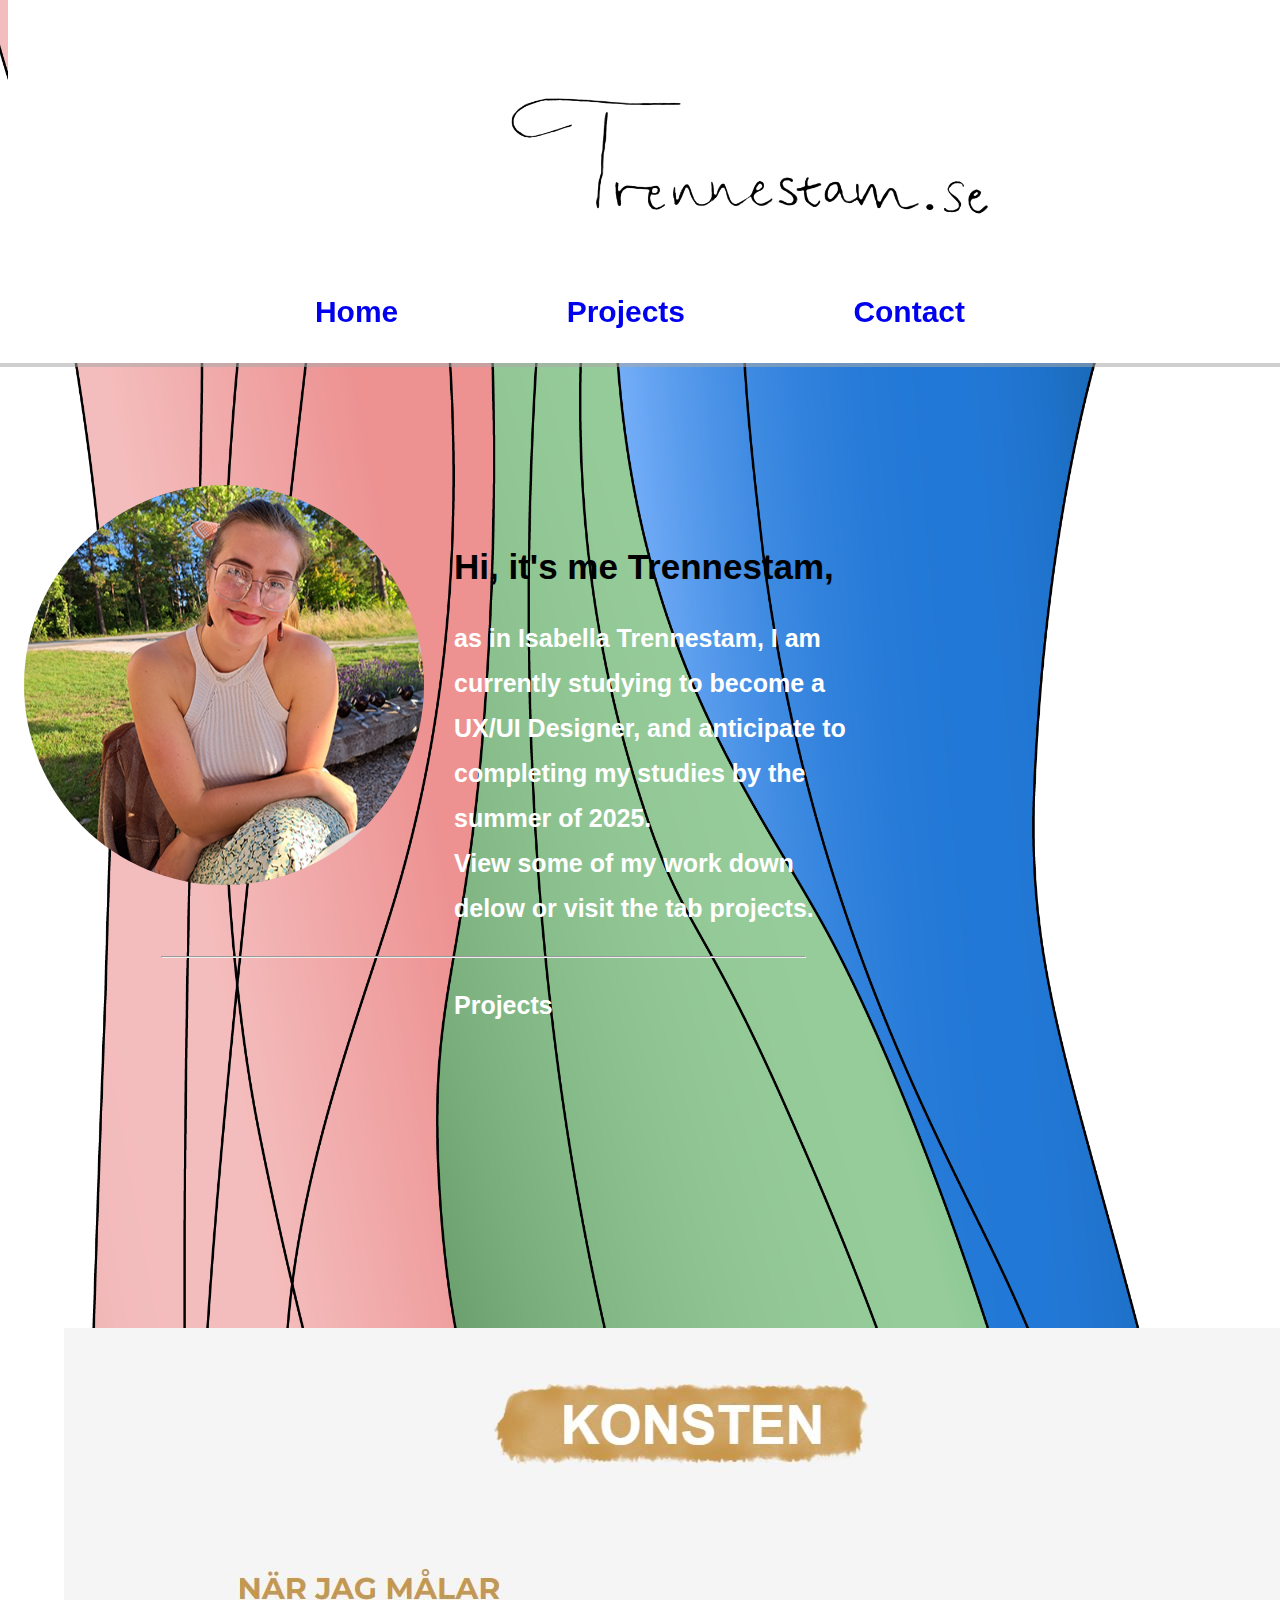
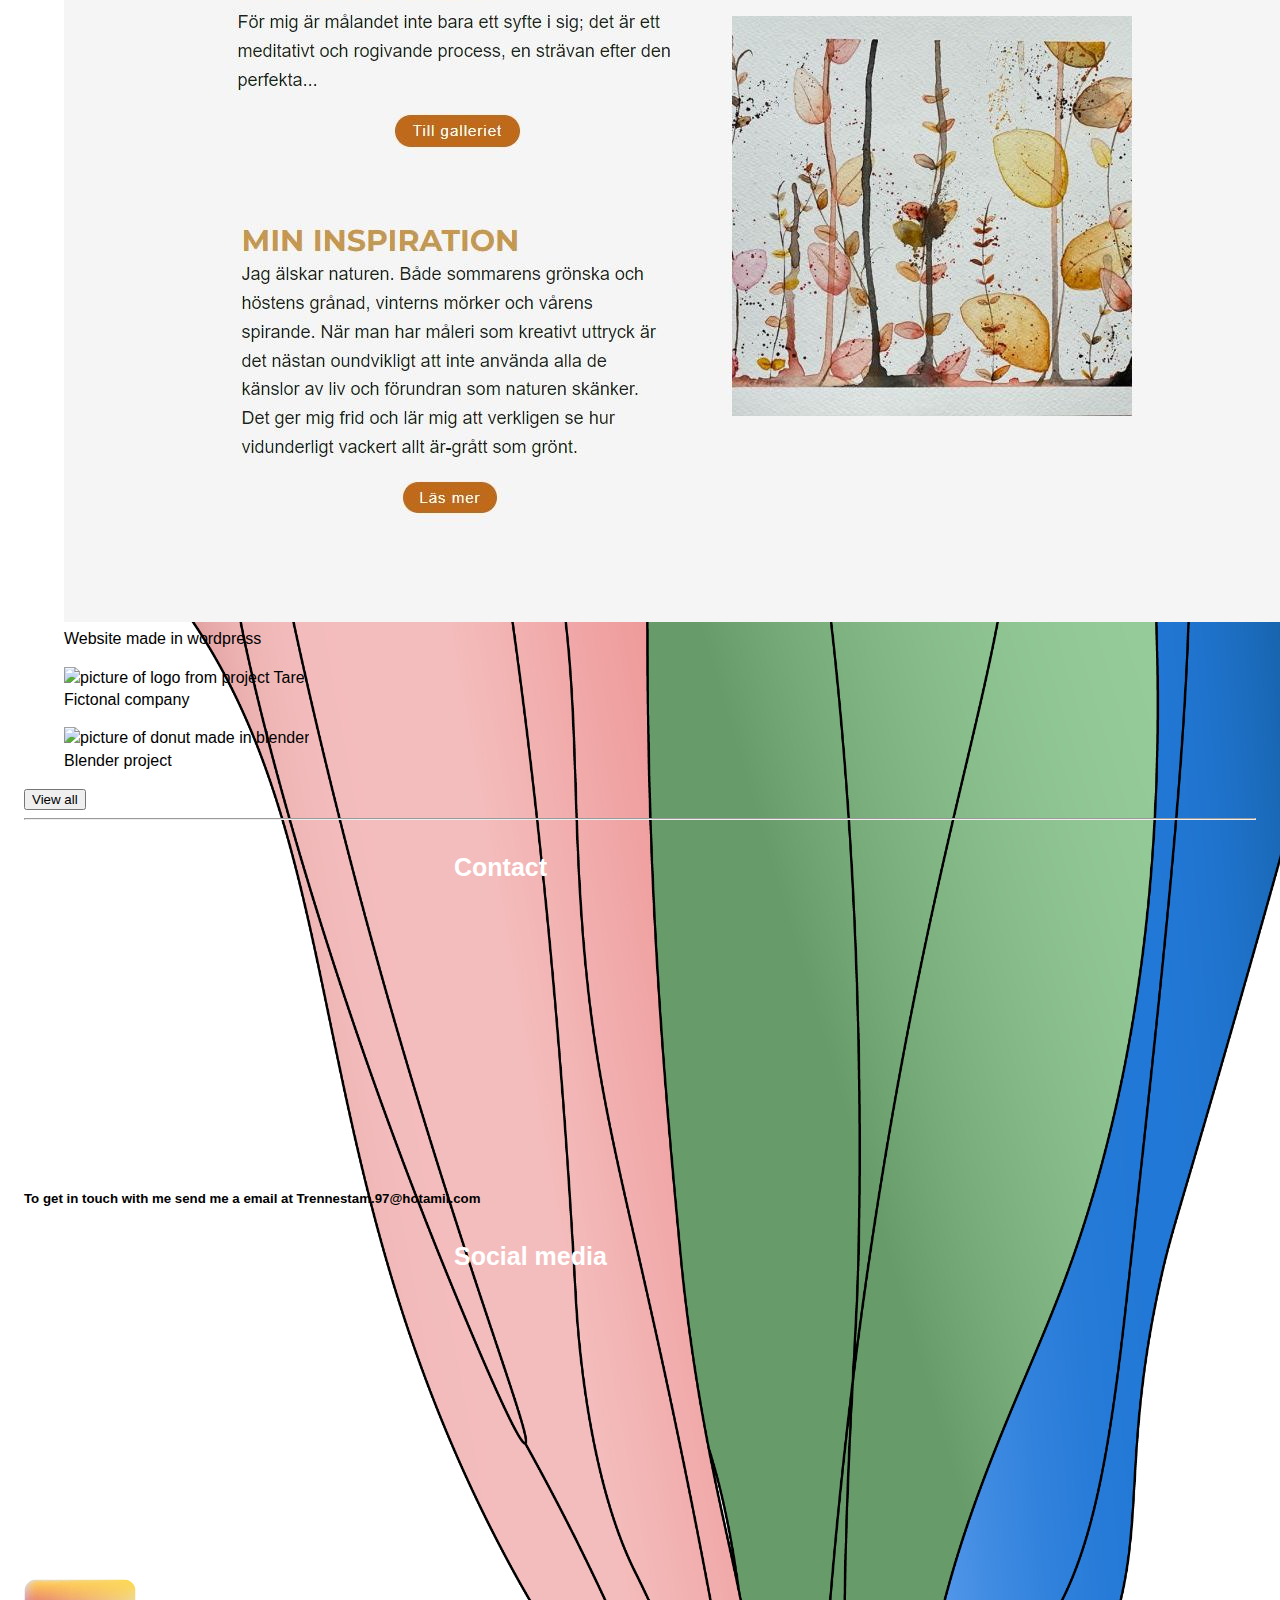
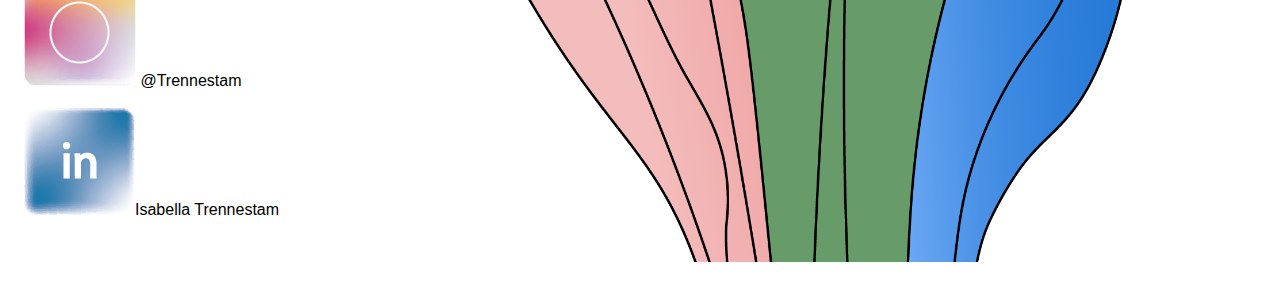
==== index.html @ 79dbf3e9 "menu looking flawess" ====
<!DOCTYPE html>
<html lang="en">

<head>
    <meta charset="UTF-8">
    <meta name="viewport" content="width=device-width, initial-scale=1.0">
    <title>Trennestam.se</title>
    <link rel="icon" type="image/x-icon" href="pictures/favicon.ico" />
    <link rel="stylesheet" type="text/css" href="main.css" />
</head>

<body>
    <header>
        <img class="headerimg" src="pictures/trennestam.png" alt="trennestam picture">
        <nav>
            <a class="link" href="index.html">Home</a>
            <a class="link" href="projects.html">Projects</a>
            <a class="link" href="contact.html">Contact</a>

        </nav>

    </header>
    <div class="container">
        <img class="profile" src="pictures/jag.png" alt="Picture of Isabella Trennestam">
        <h1>Hi, it's me Trennestam,</h1>
        <h3>as in Isabella Trennestam, I am currently studying to become a UX/UI Designer, and anticipate to completing
            my studies by the summer of 2025. <br>
            View some of my work down delow or visit the tab projects.</h3>
        <hr class="h3">

        <h3 class="tab">Projects</h3>
        <figure> <img src="pictures/wordpress.JPG" alt="picture of website made in wordpress">
            <figcaption>Website made in wordpress</figcaption>
        </figure>
        <figure>
            <img src="pictures/" alt="picture of logo from project Tare">
            <figcaption>Fictonal company</figcaption>
        </figure>
        <figure>

            <img src="pictures/" alt="picture of donut made in blender">
            <figcaption>Blender project</figcaption>
        </figure>
        <form style="display: inline" action="projects.html">
            <button class="button">View all</button>
        </form>
        <hr>
        <footer>
            <h3 class="tab">Contact</h3>
            <h5> To get in touch with me send me a email at Trennestam.97@hotamil.com</h5>
            <h3 class="tab">Social media</h3>
            <p><a href="https://www.instagram.com/trennestam/"><img src="pictures/instagram.png"
                        alt="instagram loggo"></a>
                @Trennestam</p>
            <p><a href="https://www.linkedin.com/in/isabella-trennestam-46303a228/"><img src="pictures/linkedin.png"
                        alt="linkedin loggo"></a>Isabella Trennestam</p>
        </footer>
    </div>
</body>

</html>
---- main.css ----
header{
   color: black;
}
body {
    background-image: url(pictures/backround1.png);
    background-size:1400px;
    background-position: center;
    background-repeat: no-repeat;   
    line-height: 1.4;
    text-decoration: none;
    font-family: 'Kanit', Tahoma, Geneva, Verdana, sans-serif;
}
.headerimg {
    display: block;
    margin-left: auto;
    margin-right: auto;
    width: 500px;
    margin-top:-40px ;
    margin-bottom: -40px;
padding-right:500px ;
padding-left: 500px;
background-color: #fff;
}
nav {
        background-color: #fff;
        padding: 30px;
        justify-content: center;
        text-align: center;
      margin-bottom: 50px;  
      filter:drop-shadow(#aaaaaa8f 0px 4px);
      filter:blur(50%);
      font-family:'Franklin Gothic Medium', 'Arial Narrow', Arial, sans-serif;
      font-size: 30px;
      font-weight: bolder;
      margin-left: -10px;
      margin-right: -10px;
}
.link{
    margin: 5rem;
}
a:link { 
    text-decoration: none;}
a:visited { text-decoration: none;color: #000; }
a:hover { text-decoration: underline black 12px; }
a:active {text-decoration: underline black 12px; }
.container {
    max-width:1343px;
    margin-left: auto;
    margin-right: auto;
    padding-left: 1rem;
    padding-right: 1rem;
    padding-top: 2rem;
    padding-bottom: 1rem;
}
.profile {
    border-radius: 50%;
    max-width: 400px;
margin-top: 40px; 
}
h1{
    margin-inline-start: 430px;
font-size:35px ;
margin-top: -350px;
font-weight:bolder;
}
h3{
    margin-bottom: 300px;
    max-width:400px;
   margin-inline-start: 430px;
   color: #fff;
   line-height: 1.8;
   font-size: 25px;
}
.h3 {
    margin-top: -275px;
    color: #000000;
    margin-left: 137px;
    margin-right: 450px;
}
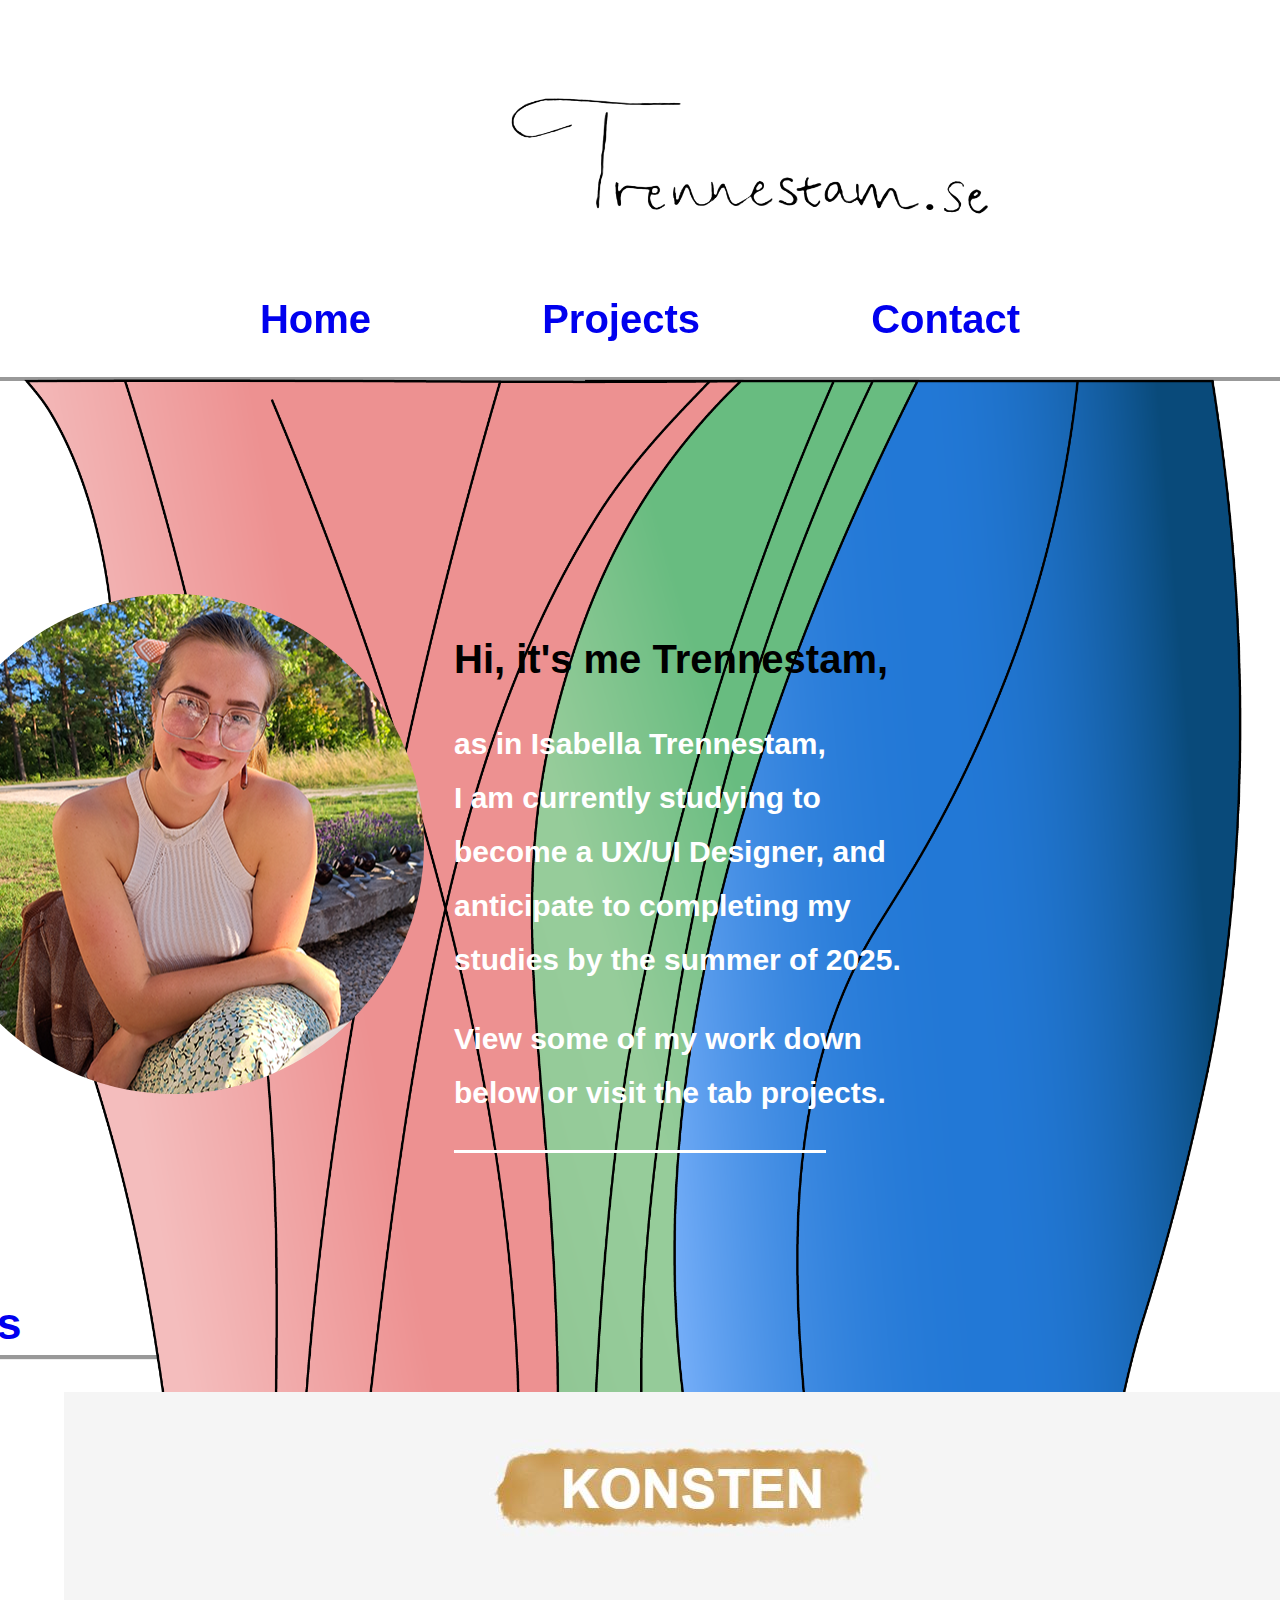
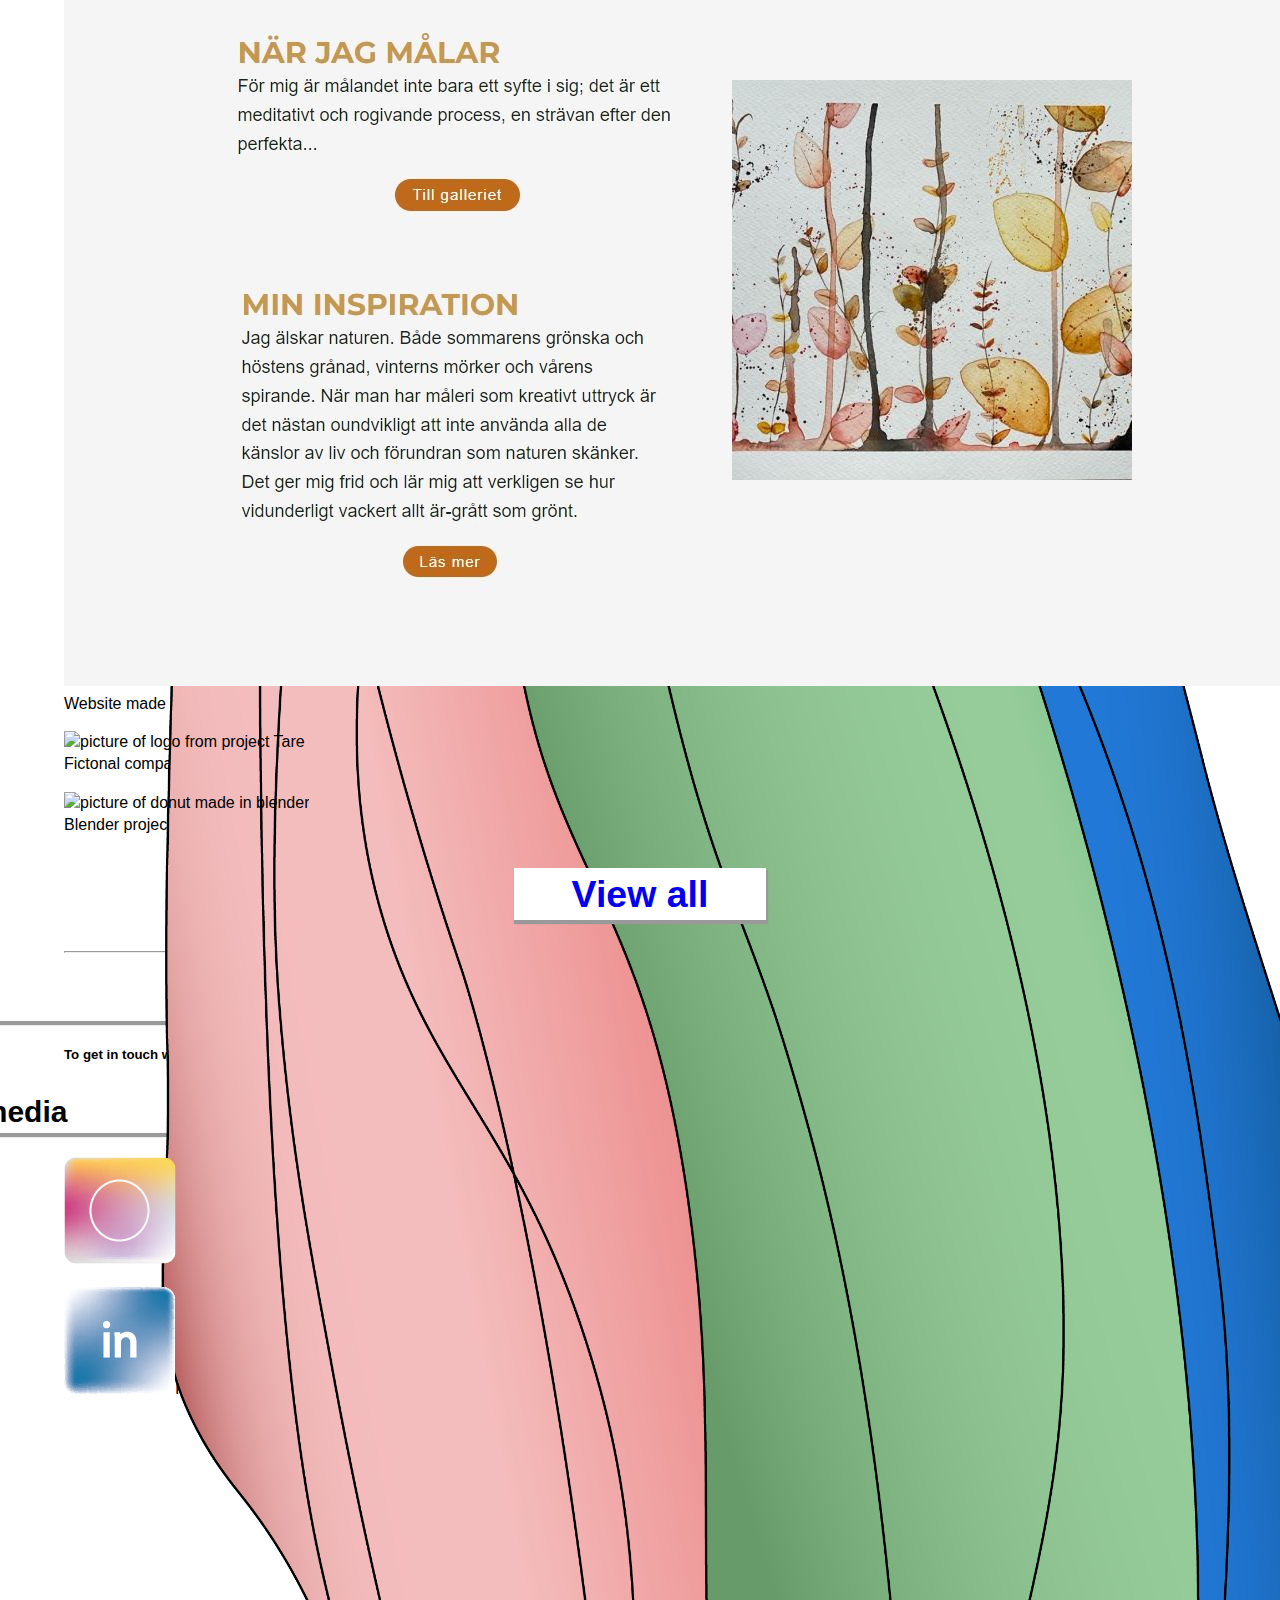
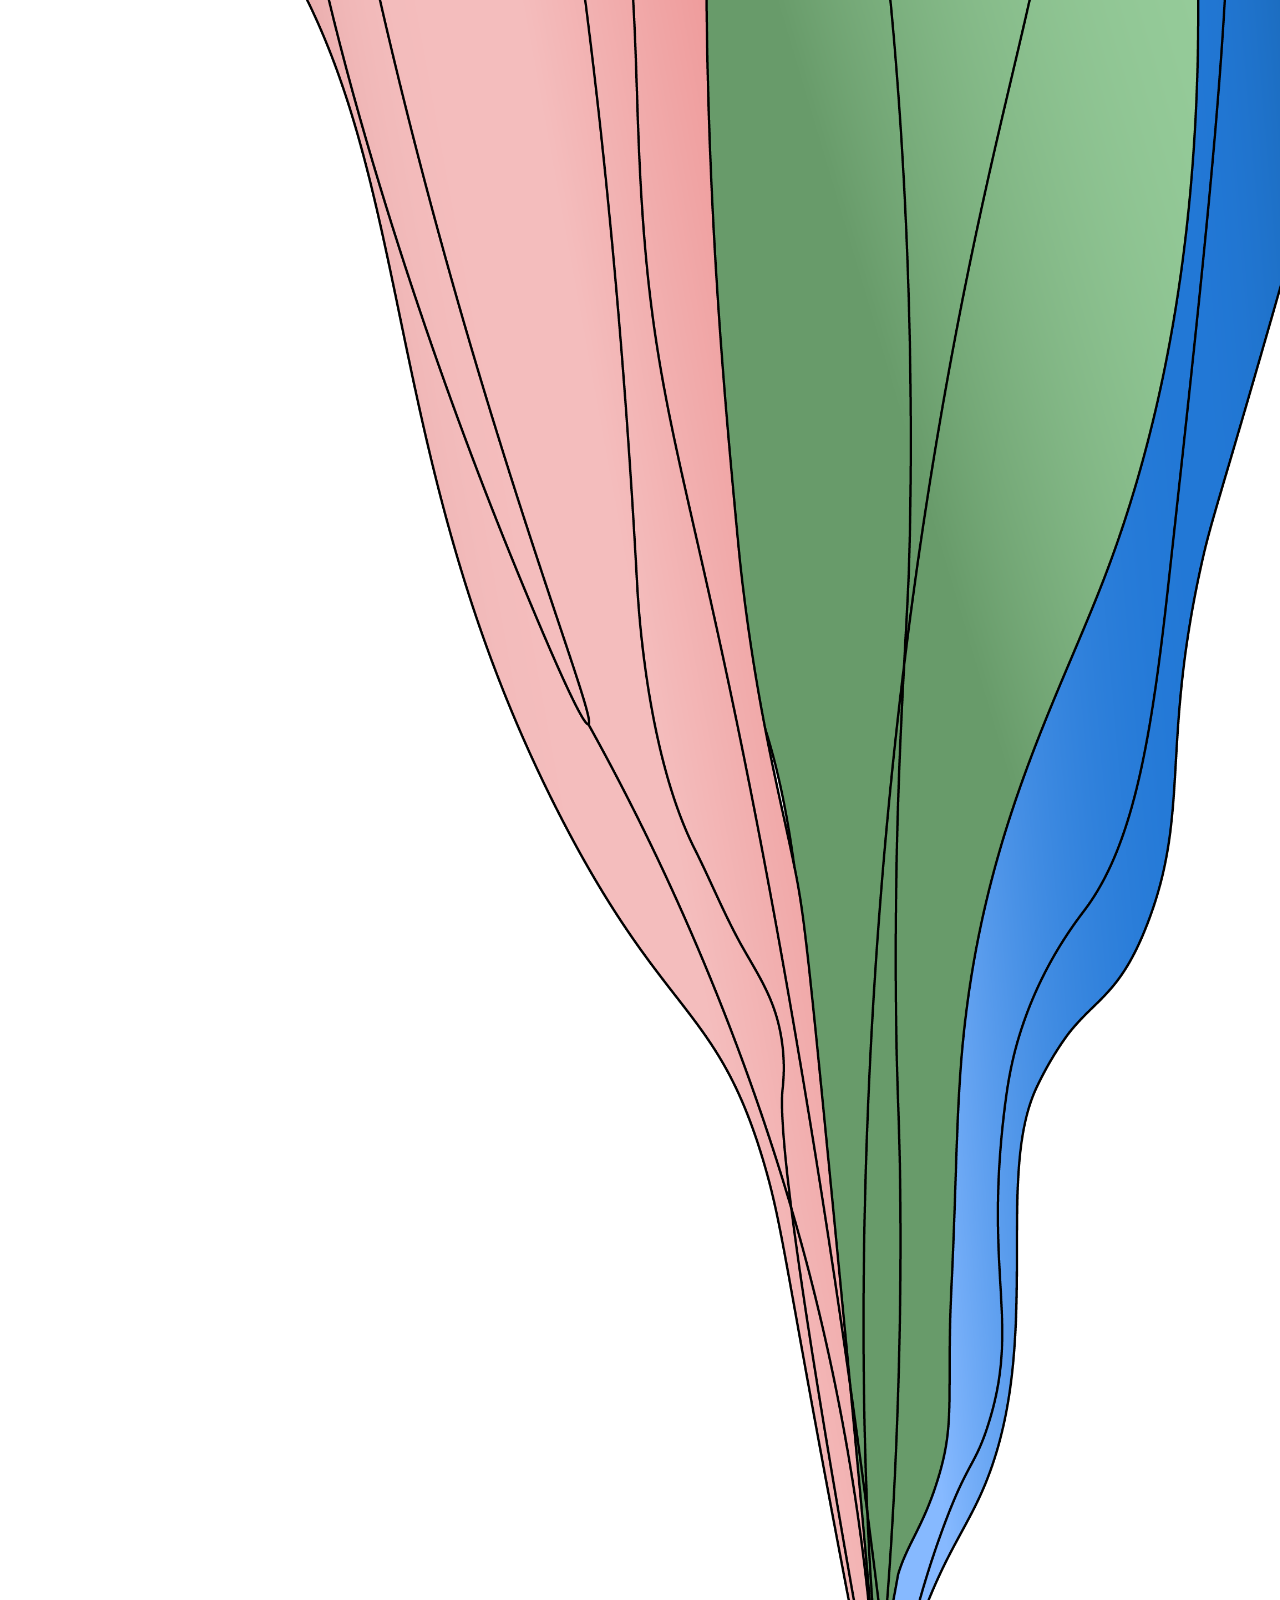
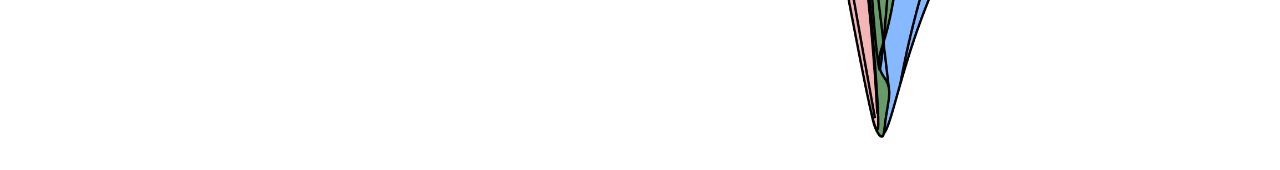
==== commit 4c931012: "changes in display tabs" ====
--- a/index.html
+++ b/index.html
@@ -16,19 +16,23 @@
             <a class="link" href="index.html">Home</a>
             <a class="link" href="projects.html">Projects</a>
             <a class="link" href="contact.html">Contact</a>
-
         </nav>
-
     </header>
     <div class="container">
+        <img class="background" src="pictures/backround1.png" alt="backround">
         <img class="profile" src="pictures/jag.png" alt="Picture of Isabella Trennestam">
         <h1>Hi, it's me Trennestam,</h1>
-        <h3>as in Isabella Trennestam, I am currently studying to become a UX/UI Designer, and anticipate to completing
-            my studies by the summer of 2025. <br>
-            View some of my work down delow or visit the tab projects.</h3>
-        <hr class="h3">
+        <h3>as in Isabella Trennestam,<br>
+            I am currently studying to become a UX/UI Designer, and anticipate to completing
+            my studies by the summer of 2025. </h3>
+        <h3 class="h3">View some of my work down below or visit the tab projects.</h3>
+        <div class="break">
+            <h6>-</h6>
+        </div>
+        <div class="tab">
+            <h2><a href="projects.html">Projects</a></h2>
+        </div>
 
-        <h3 class="tab">Projects</h3>
         <figure> <img src="pictures/wordpress.JPG" alt="picture of website made in wordpress">
             <figcaption>Website made in wordpress</figcaption>
         </figure>
@@ -40,21 +44,20 @@
 
             <img src="pictures/" alt="picture of donut made in blender">
             <figcaption>Blender project</figcaption>
-        </figure>
-        <form style="display: inline" action="projects.html">
-            <button class="button">View all</button>
-        </form>
-        <hr>
-        <footer>
-            <h3 class="tab">Contact</h3>
-            <h5> To get in touch with me send me a email at Trennestam.97@hotamil.com</h5>
-            <h3 class="tab">Social media</h3>
-            <p><a href="https://www.instagram.com/trennestam/"><img src="pictures/instagram.png"
-                        alt="instagram loggo"></a>
-                @Trennestam</p>
-            <p><a href="https://www.linkedin.com/in/isabella-trennestam-46303a228/"><img src="pictures/linkedin.png"
-                        alt="linkedin loggo"></a>Isabella Trennestam</p>
-        </footer>
+            <div class="tab3">
+                <h2><a href="projects.html">View all</a></h2>
+            </div>
+            <hr>
+            <footer>
+                <h2 class="tab">Contact</h2>
+                <h5> To get in touch with me send me a email at Trennestam.97@hotamil.com</h5>
+                <h2 class="tab">Social media</h2>
+                <p><a href="https://www.instagram.com/trennestam/"><img src="pictures/instagram.png"
+                            alt="instagram loggo"></a>
+                    @Trennestam</p>
+                <p><a href="https://www.linkedin.com/in/isabella-trennestam-46303a228/"><img src="pictures/linkedin.png"
+                            alt="linkedin loggo"></a>Isabella Trennestam</p>
+            </footer>
     </div>
 </body>
 
--- a/main.css
+++ b/main.css
@@ -1,79 +1,141 @@
-header{
-   color: black;
+header {
+  color: black;
 }
 body {
-    background-image: url(pictures/backround1.png);
-    background-size:1400px;
-    background-position: center;
-    background-repeat: no-repeat;   
-    line-height: 1.4;
-    text-decoration: none;
-    font-family: 'Kanit', Tahoma, Geneva, Verdana, sans-serif;
+  line-height: 1.4;
+  text-decoration: none;
+  font-family: "Kanit", Tahoma, Geneva, Verdana, sans-serif;
+}
+.background {
+  position: relative;
+  z-index: 0;
+  width: 1350px;
+  margin-bottom: -4500px;
 }
 .headerimg {
-    display: block;
-    margin-left: auto;
-    margin-right: auto;
-    width: 500px;
-    margin-top:-40px ;
-    margin-bottom: -40px;
-padding-right:500px ;
-padding-left: 500px;
-background-color: #fff;
+  display: block;
+  margin-left: auto;
+  margin-right: auto;
+  width: 500px;
+  margin-top: -40px;
+  margin-bottom: -40px;
+  padding-right: 500px;
+  padding-left: 500px;
+  background-color: #fff;
 }
 nav {
-        background-color: #fff;
-        padding: 30px;
-        justify-content: center;
-        text-align: center;
-      margin-bottom: 50px;  
-      filter:drop-shadow(#aaaaaa8f 0px 4px);
-      filter:blur(50%);
-      font-family:'Franklin Gothic Medium', 'Arial Narrow', Arial, sans-serif;
-      font-size: 30px;
-      font-weight: bolder;
-      margin-left: -10px;
-      margin-right: -10px;
+  background-color: #fff;
+  padding: 30px;
+  justify-content: center;
+  text-align: center;
+  filter: drop-shadow(#999 0px 4px);
+  filter: blur(50%);
+  font-family: "Franklin Gothic Medium", "Arial Narrow", Arial, sans-serif;
+  font-size: 30px;
+  font-weight: bolder;
+  margin-left: -10px;
+  margin-right: -10px;
+  margin-bottom: -30px;
+  font-size: 40px;
 }
-.link{
-    margin: 5rem;
+/*Hur länkarna ser ut*/
+.link {
+  margin: 5rem;
 }
-a:link { 
-    text-decoration: none;}
-a:visited { text-decoration: none;color: #000; }
-a:hover { text-decoration: underline black 12px; }
-a:active {text-decoration: underline black 12px; }
+a:link {
+  text-decoration: none;
+}
+a:visited {
+  text-decoration: none;
+  color: #000;
+}
+.link:hover {
+  text-decoration: underline black 12px;
+}
 .container {
-    max-width:1343px;
-    margin-left: auto;
-    margin-right: auto;
-    padding-left: 1rem;
-    padding-right: 1rem;
-    padding-top: 2rem;
-    padding-bottom: 1rem;
+  max-width: 1343px;
+  margin-left: auto;
+  margin-right: auto;
+  padding-left: 1rem;
+  padding-right: 1rem;
+  padding-top: 2rem;
+  padding-bottom: 1rem;
 }
+/*Hur profilbilden ser ut */
 .profile {
-    border-radius: 50%;
-    max-width: 400px;
-margin-top: 40px; 
+  position: relative;
+  z-index: 2;
+  border-radius: 50%;
+  max-width: 500px;
+  margin-top: 150px;
+  margin-left: -100px;
 }
-h1{
-    margin-inline-start: 430px;
-font-size:35px ;
-margin-top: -350px;
-font-weight:bolder;
+h1 {
+  position: relative;
+  z-index: 2;
+  margin-inline-start: 430px;
+  font-size: 40px;
+  margin-top: -470px;
+  font-weight: bolder;
 }
-h3{
-    margin-bottom: 300px;
-    max-width:400px;
-   margin-inline-start: 430px;
-   color: #fff;
-   line-height: 1.8;
-   font-size: 25px;
+h2 {
+  text-decoration: none;
+}
+h3 {
+  position: relative;
+  z-index: 2;
+  margin-bottom: 300px;
+  max-width: 480px;
+  margin-inline-start: 430px;
+  color: #fff;
+  line-height: 1.8;
+  font-size: 30px;
 }
 .h3 {
-    margin-top: -275px;
-    color: #000000;
-    margin-left: 137px;
-    margin-right: 450px;
-}+  position: relative;
+  z-index: 2;
+  margin-top: -275px;
+  color: #fff;
+  margin-inline-start: 430px;
+}
+.tab {
+  padding-left: 20px;
+  margin-inline-end: 400px;
+  margin-inline-start: -100px;
+  color: #000;
+  background-color: #fff;
+  padding-top: 1px;
+  box-shadow: 1px 3px 1px 1px #999;
+  margin-left: -200px;
+  z-index: -1;
+  font-size: 30px;
+  text-decoration: none;
+}
+.tab3 {
+  position: relative;
+  z-index: 3;
+  color: #000;
+  background-color: #fff;
+  box-shadow: 1px 3px 1px 1px #999;
+  font-size: 25px;
+  text-decoration: none;
+  margin-left: 450px;
+  margin-right: 450px;
+  text-align: center;
+}
+img {
+  position: relative;
+  z-index: 2;
+}
+.break {
+  position: relative;
+  z-index: 3;
+  margin-top: -270px;
+  background-color: #fff;
+  color: #fff;
+  font-size: 4px;
+  justify-content: center;
+  margin-left: 430px;
+  margin-right: 430px;
+  margin-bottom: 100px;
+}
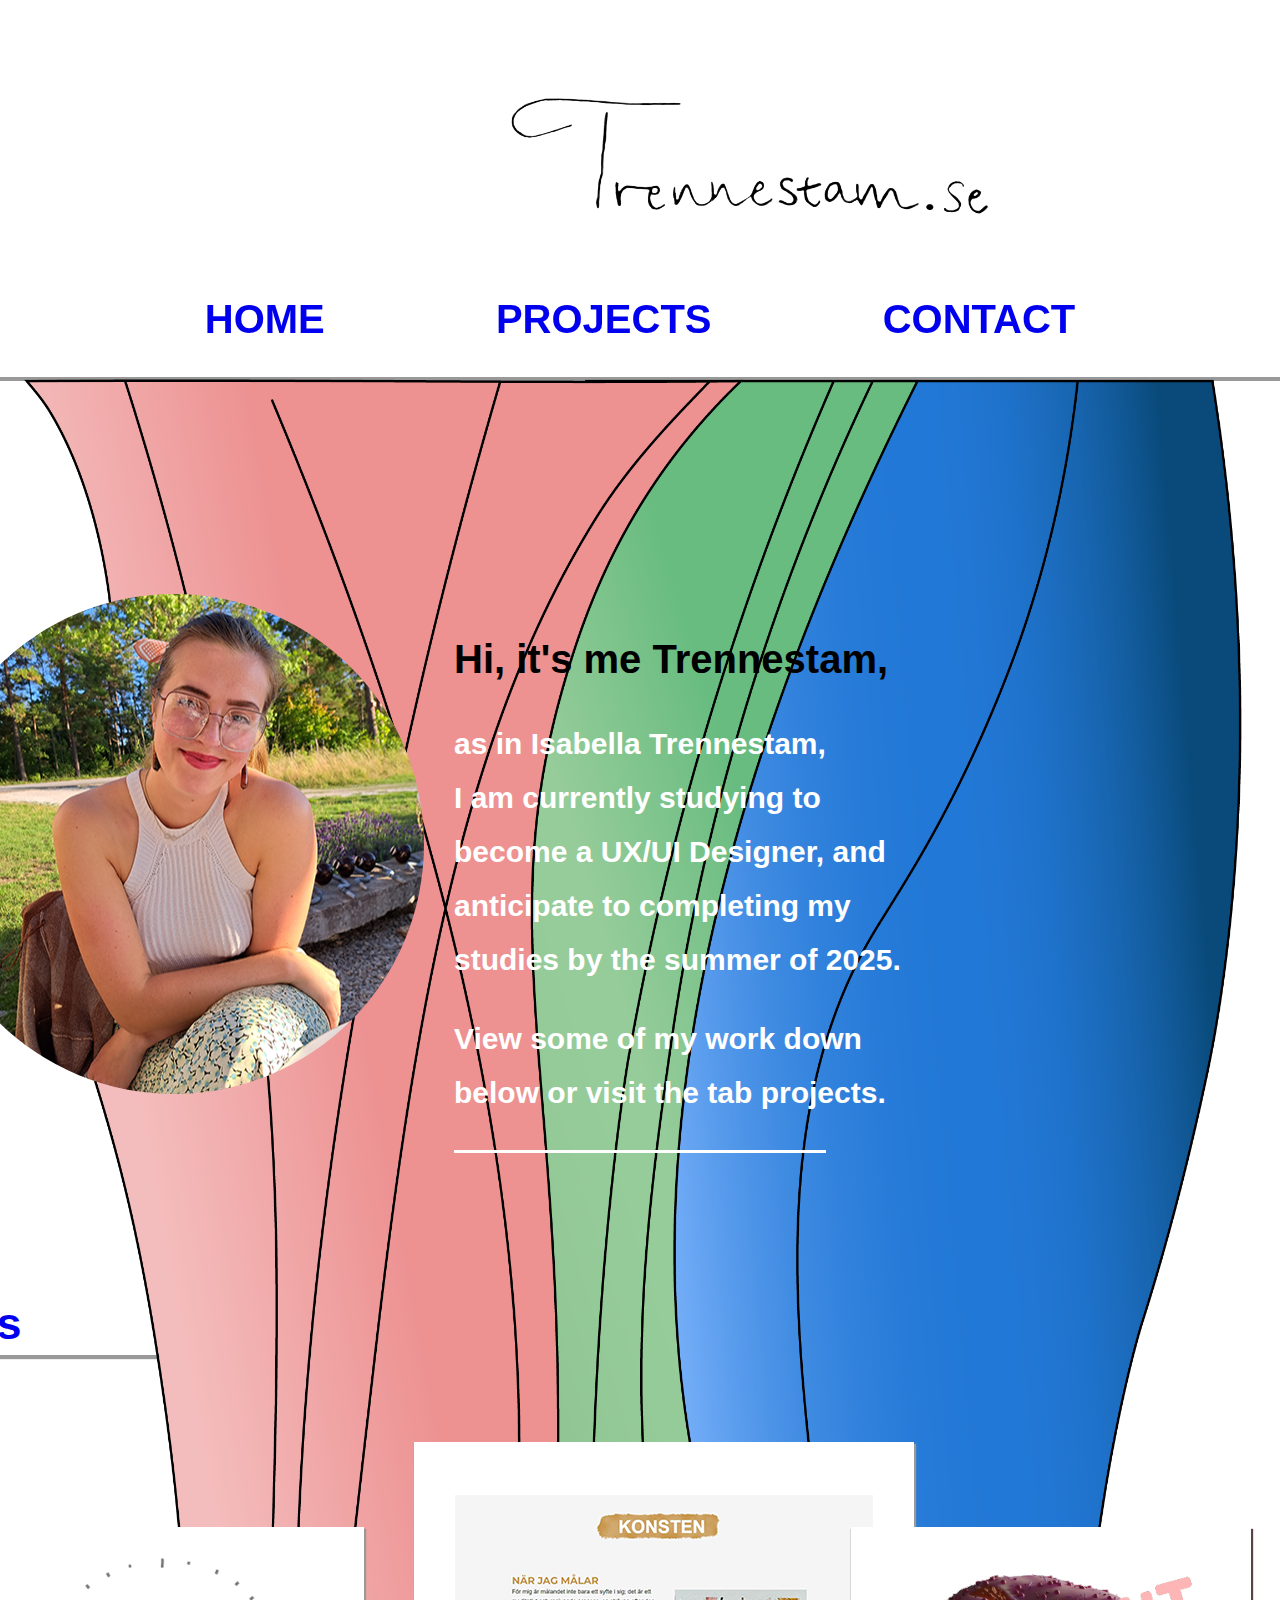
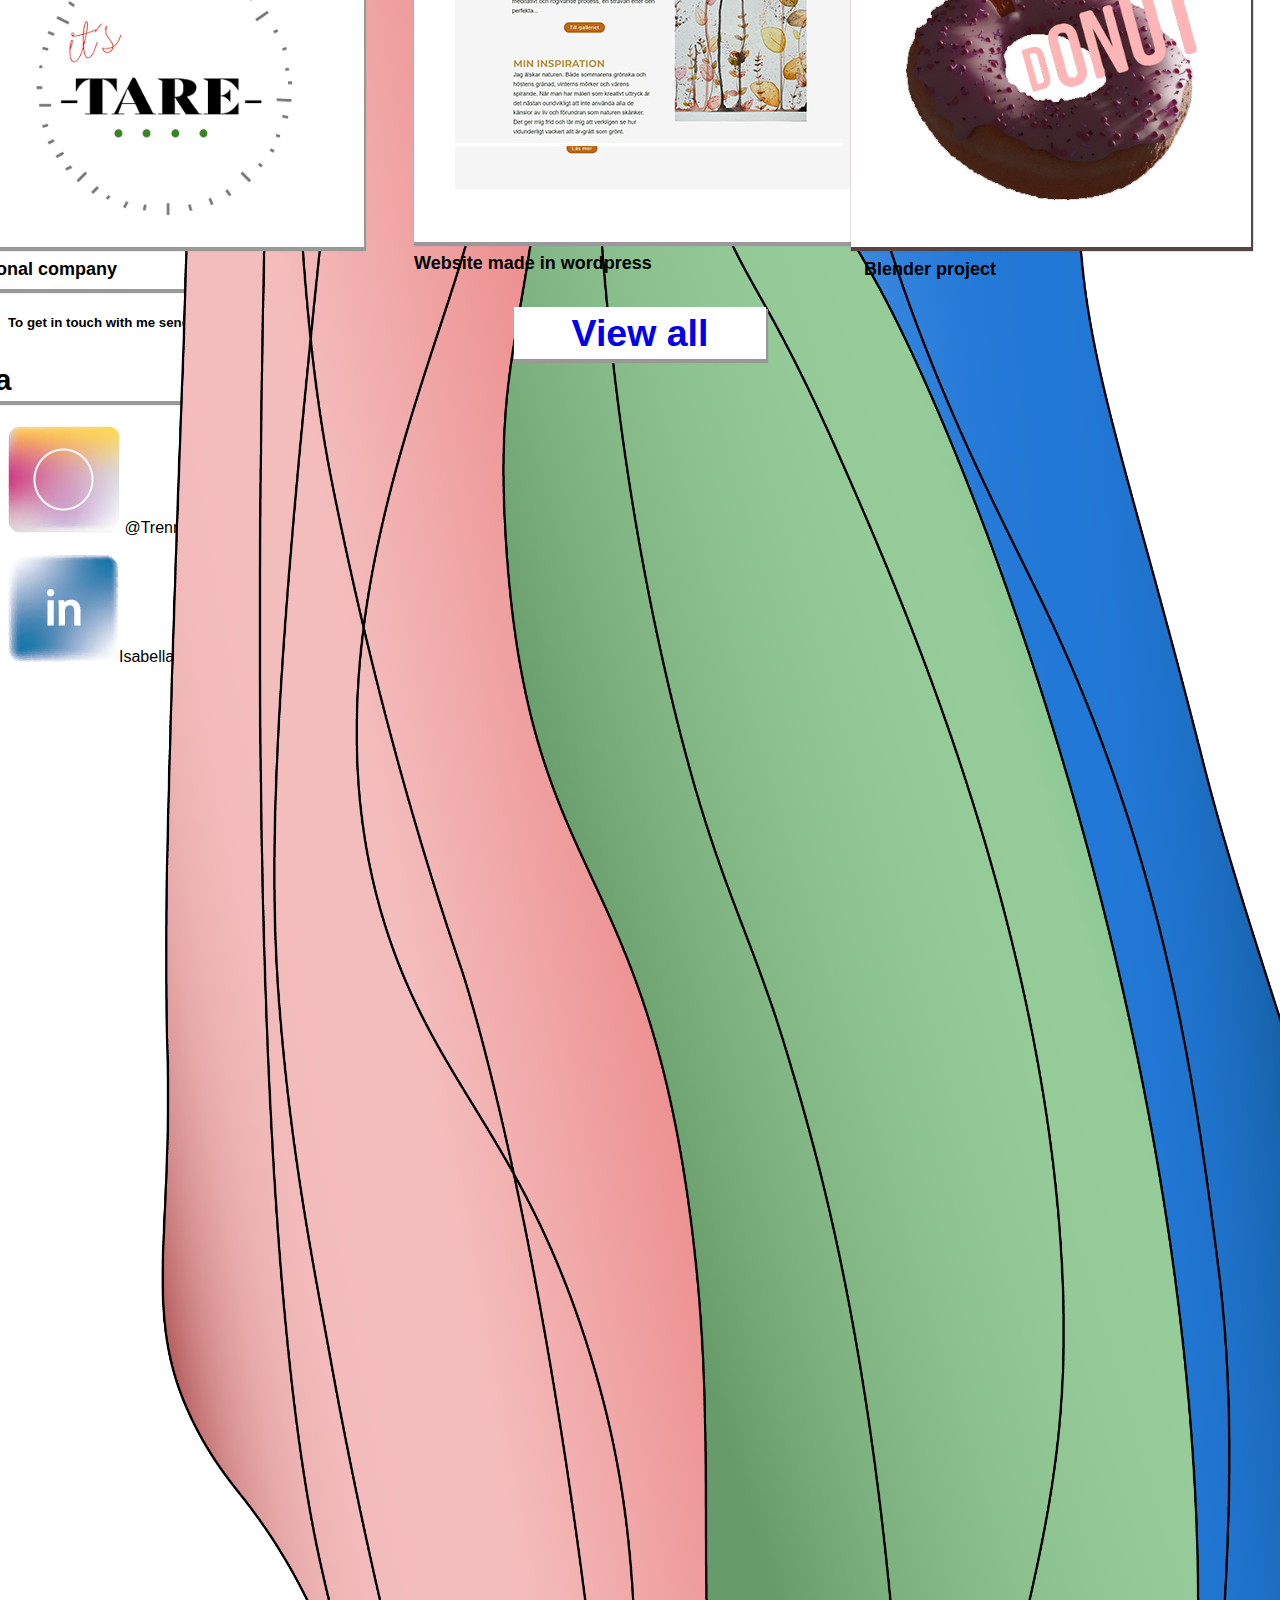
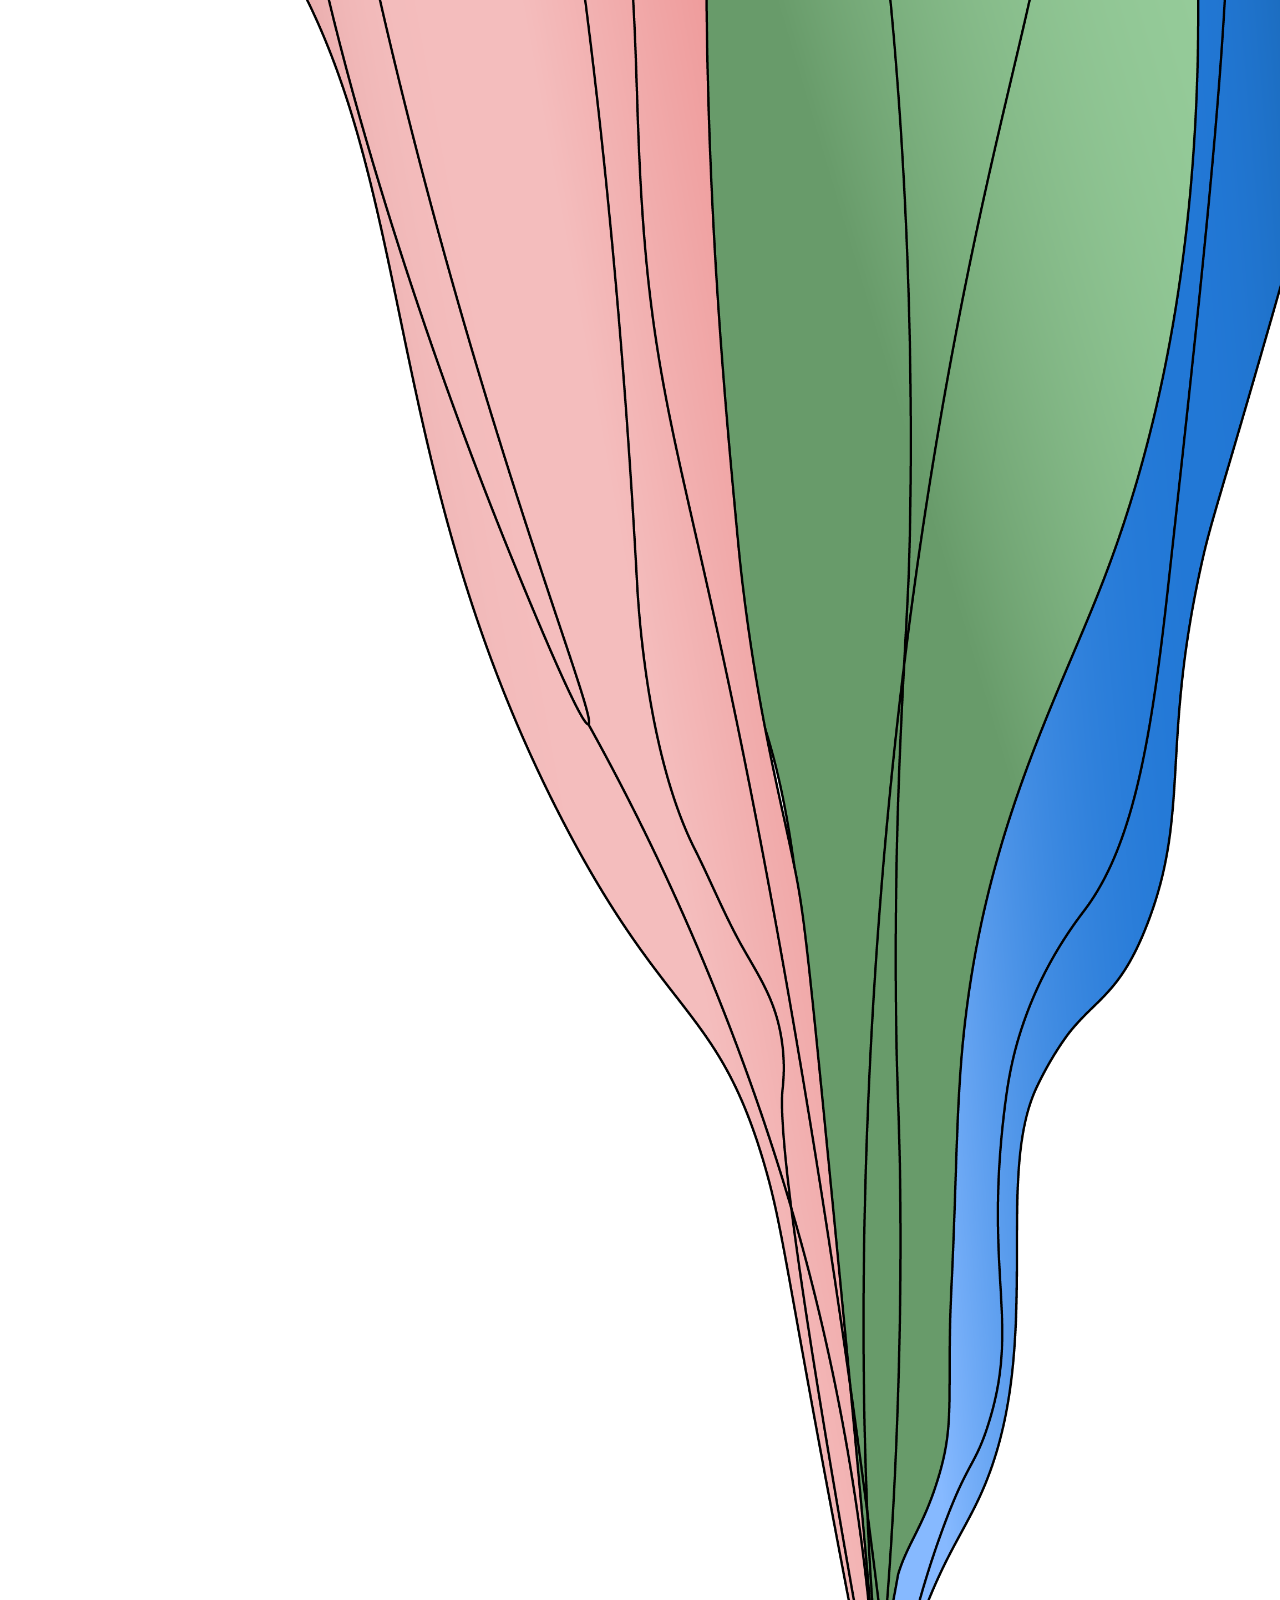
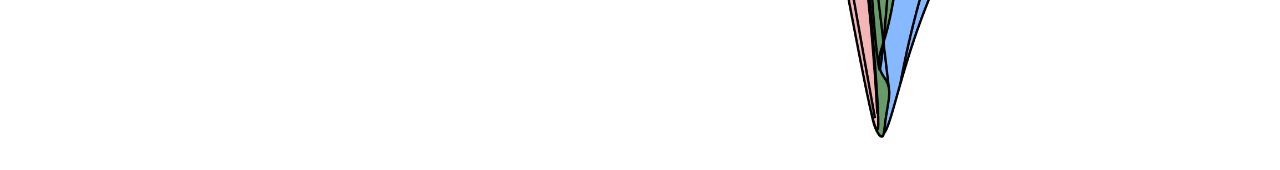
==== commit 31a40f02: "pictures in row and view all button" ====
--- a/index.html
+++ b/index.html
@@ -13,9 +13,9 @@
     <header>
         <img class="headerimg" src="pictures/trennestam.png" alt="trennestam picture">
         <nav>
-            <a class="link" href="index.html">Home</a>
-            <a class="link" href="projects.html">Projects</a>
-            <a class="link" href="contact.html">Contact</a>
+            <a class="link" href="index.html">HOME</a>
+            <a class="link" href="projects.html">PROJECTS</a>
+            <a class="link" href="contact.html">CONTACT</a>
         </nav>
     </header>
     <div class="container">
@@ -32,32 +32,35 @@
         <div class="tab">
             <h2><a href="projects.html">Projects</a></h2>
         </div>
+        <div class="row">
+            <figure> <img class="img2" src="pictures/wordpress1.png" alt="picture of website made in wordpress">
+                <figcaption class="i2">Website made in wordpress</figcaption>
+            </figure>
+            <figure>
+                <img class="img1" src="pictures/tare1.png" alt="picture of logo from project Tare">
+                <figcaption class="i1">Fictonal company</figcaption>
+            </figure>
+            <figure>
 
-        <figure> <img src="pictures/wordpress.JPG" alt="picture of website made in wordpress">
-            <figcaption>Website made in wordpress</figcaption>
-        </figure>
-        <figure>
-            <img src="pictures/" alt="picture of logo from project Tare">
-            <figcaption>Fictonal company</figcaption>
-        </figure>
-        <figure>
-
-            <img src="pictures/" alt="picture of donut made in blender">
-            <figcaption>Blender project</figcaption>
-            <div class="tab3">
-                <h2><a href="projects.html">View all</a></h2>
-            </div>
-            <hr>
-            <footer>
-                <h2 class="tab">Contact</h2>
-                <h5> To get in touch with me send me a email at Trennestam.97@hotamil.com</h5>
-                <h2 class="tab">Social media</h2>
-                <p><a href="https://www.instagram.com/trennestam/"><img src="pictures/instagram.png"
-                            alt="instagram loggo"></a>
-                    @Trennestam</p>
-                <p><a href="https://www.linkedin.com/in/isabella-trennestam-46303a228/"><img src="pictures/linkedin.png"
-                            alt="linkedin loggo"></a>Isabella Trennestam</p>
-            </footer>
+                <img class="img3" src="pictures/donut1.png" alt="picture of donut made in blender">
+                <figcaption class="i3">Blender project</figcaption>
+                <div class="tab3">
+                    <h2 class="view"><a href="projects.html">View all</a></h2>
+            </figure>
+        </div>
+    </div>
+    <div class="break">
+        <h6>-</h6>
+    </div>
+    <footer>
+        <h2 class="tab">Contact</h2>
+        <h5> To get in touch with me send me a email at Trennestam.97@hotamil.com</h5>
+        <h2 class="tab">Social media</h2>
+        <p><a href="https://www.instagram.com/trennestam/"><img src="pictures/instagram.png" alt="instagram loggo"></a>
+            @Trennestam</p>
+        <p><a href="https://www.linkedin.com/in/isabella-trennestam-46303a228/"><img src="pictures/linkedin.png"
+                    alt="linkedin loggo"></a>Isabella Trennestam</p>
+    </footer>
     </div>
 </body>
 
--- a/main.css
+++ b/main.css
@@ -80,6 +80,8 @@
 }
 h2 {
   text-decoration: none;
+  position: relative;
+  z-index: 2;
 }
 h3 {
   position: relative;
@@ -102,6 +104,7 @@
   padding-left: 20px;
   margin-inline-end: 400px;
   margin-inline-start: -100px;
+  padding-top: 1px;
   color: #000;
   background-color: #fff;
   padding-top: 1px;
@@ -112,7 +115,7 @@
   text-decoration: none;
 }
 .tab3 {
-  position: relative;
+  position: inherit;
   z-index: 3;
   color: #000;
   background-color: #fff;
@@ -139,3 +142,57 @@
   margin-right: 430px;
   margin-bottom: 100px;
 }
+.img1 {
+  float: inline-start;
+  max-width: 400px;
+  background-color: #fff;
+  margin-left: 100px;
+  box-shadow: 1px 3px 1px 1px #999;
+  margin-left: -100px;
+  margin-top: -365px;
+}
+.img2 {
+  justify-content: center;
+  max-width: 600px;
+  background-color: #fff;
+  padding: 10px, 5px;
+  box-shadow: 1px 3px 1px 1px #999;
+  margin-left: 350px;
+  margin-top: 50px;
+}
+.img3 {
+  float: inline-end;
+  max-width: 400px;
+  background-color: #fff;
+  padding: 10px, 5px;
+  box-shadow: 1px 3px 1px 1px #584444;
+  margin-top: -380px;
+  margin-right: -35px;
+}
+.i1 {
+  float: inline-start;
+  margin-top: -35px;
+  margin-left: -100px;
+}
+.i2 {
+  justify-content: center;
+  margin-left: 350px;
+  margin-top: 2px;
+}
+.i3 {
+  float: inline-end;
+  margin-right: 220px;
+  margin-top: -50px;
+}
+figcaption {
+  position: relative;
+  z-index: 2;
+  color: #000;
+  float: inherit;
+  font-weight: bold;
+  font-size: 18px;
+}
+.view {
+  background-color: #fff;
+  box-shadow: 1px 3px 1px 1px #999;
+}
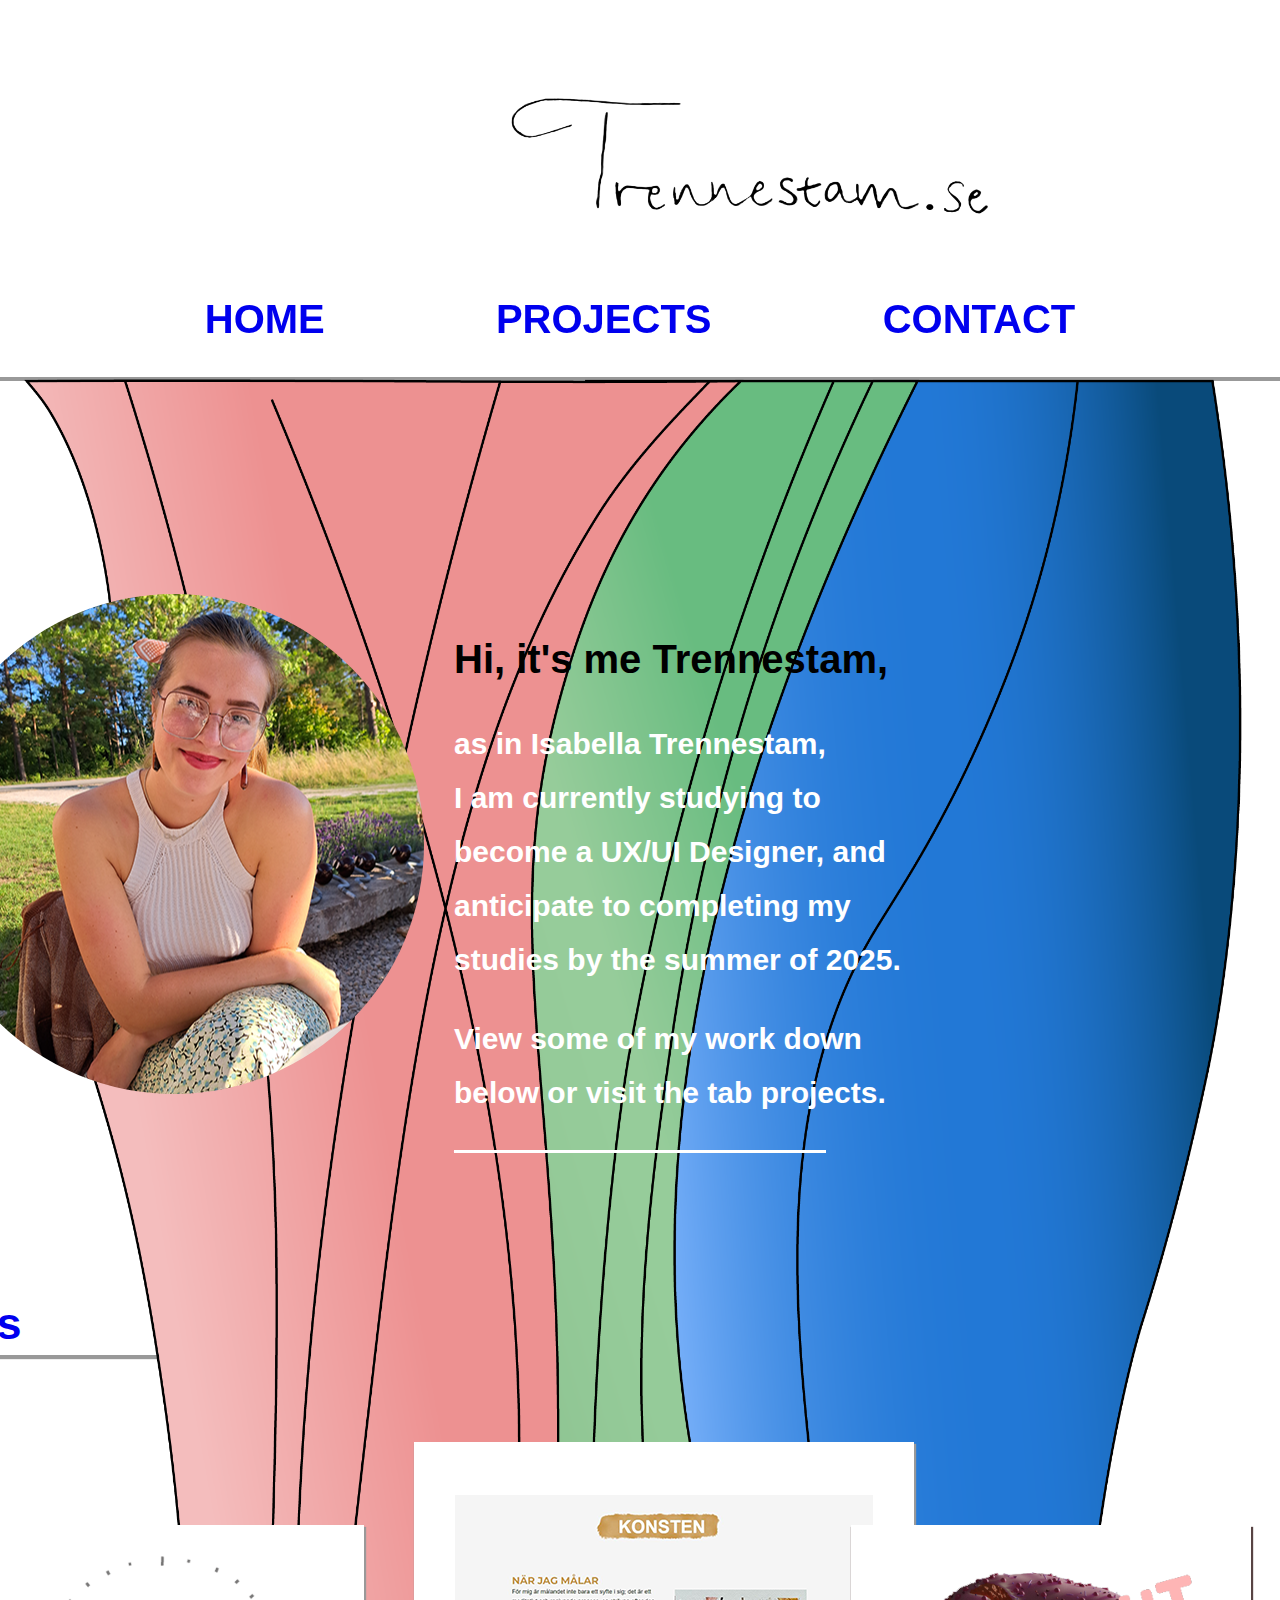
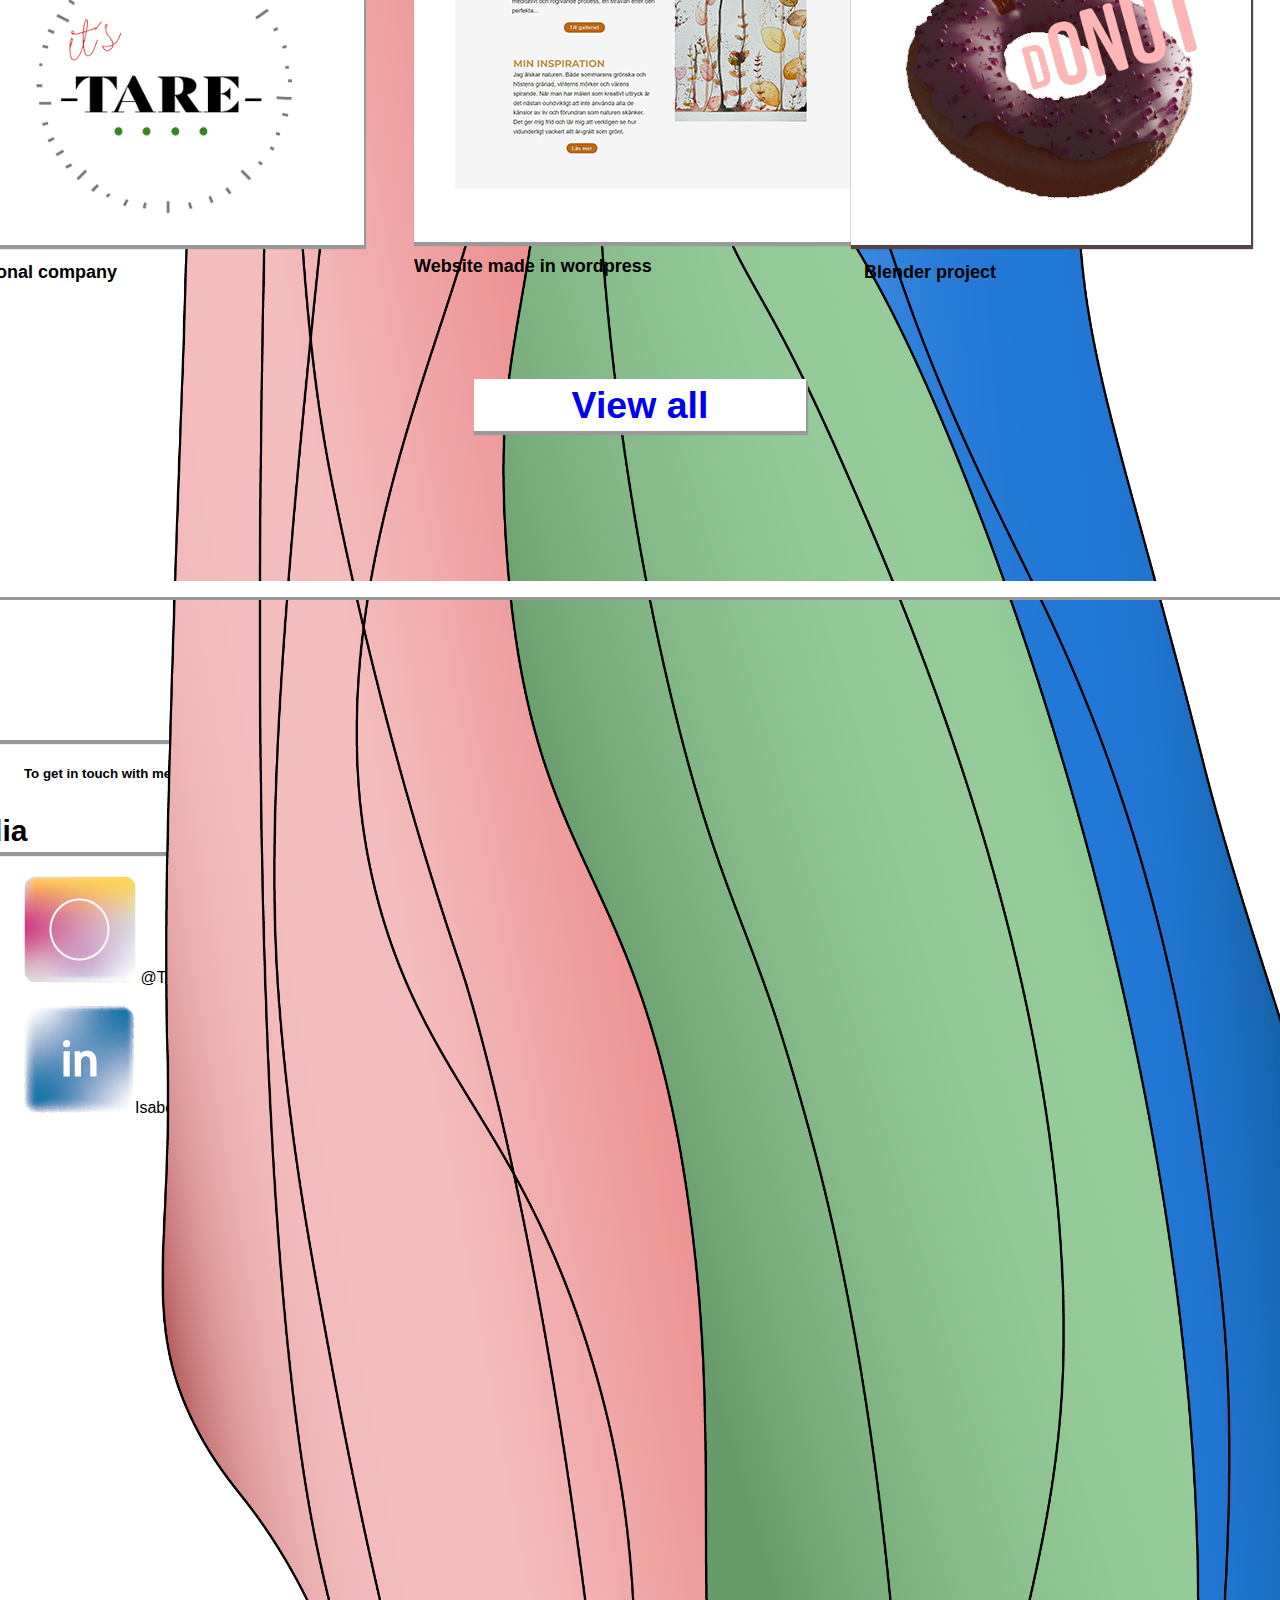
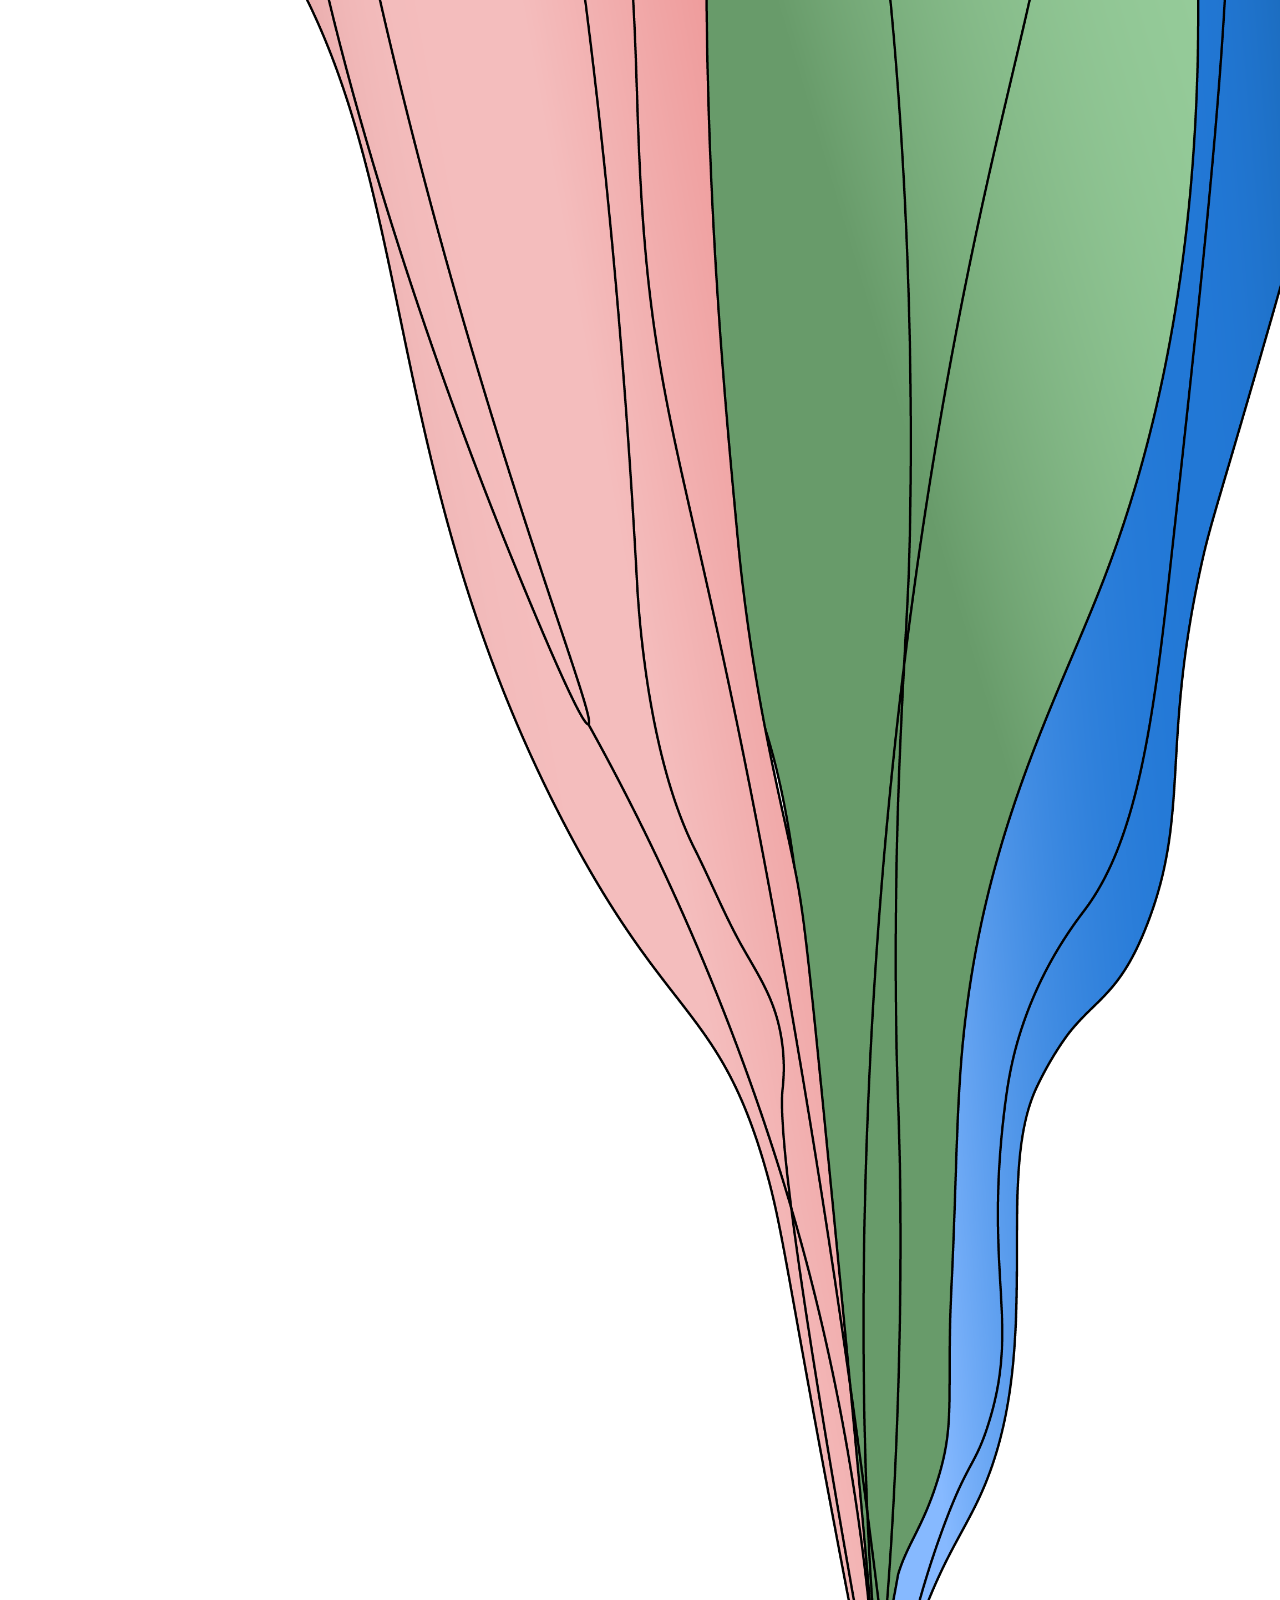
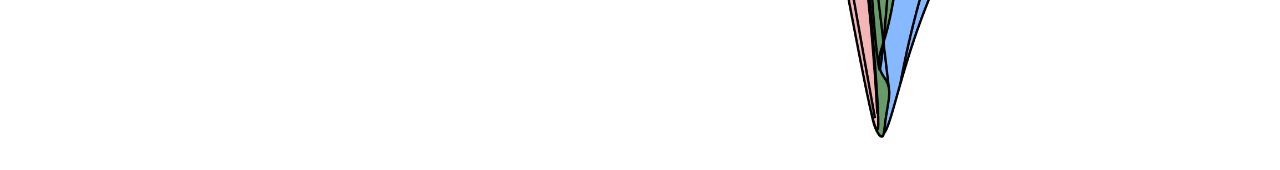
==== commit 1af8c197: "break2" ====
--- a/index.html
+++ b/index.html
@@ -44,23 +44,25 @@
 
                 <img class="img3" src="pictures/donut1.png" alt="picture of donut made in blender">
                 <figcaption class="i3">Blender project</figcaption>
-                <div class="tab3">
-                    <h2 class="view"><a href="projects.html">View all</a></h2>
             </figure>
+            <div class="tab3">
+                <h2 class="view"><a href="projects.html">View all</a></h2>
+
+            </div>
         </div>
-    </div>
-    <div class="break">
-        <h6>-</h6>
-    </div>
-    <footer>
-        <h2 class="tab">Contact</h2>
-        <h5> To get in touch with me send me a email at Trennestam.97@hotamil.com</h5>
-        <h2 class="tab">Social media</h2>
-        <p><a href="https://www.instagram.com/trennestam/"><img src="pictures/instagram.png" alt="instagram loggo"></a>
-            @Trennestam</p>
-        <p><a href="https://www.linkedin.com/in/isabella-trennestam-46303a228/"><img src="pictures/linkedin.png"
-                    alt="linkedin loggo"></a>Isabella Trennestam</p>
-    </footer>
+        <div class="break2">
+            <h6>-</h6>
+        </div>
+        <footer>
+            <h2 class="tab">Contact</h2>
+            <h5> To get in touch with me send me a email at Trennestam.97@hotamil.com</h5>
+            <h2 class="tab">Social media</h2>
+            <p><a href="https://www.instagram.com/trennestam/"><img src="pictures/instagram.png"
+                        alt="instagram loggo"></a>
+                @Trennestam</p>
+            <p><a href="https://www.linkedin.com/in/isabella-trennestam-46303a228/"><img src="pictures/linkedin.png"
+                        alt="linkedin loggo"></a>Isabella Trennestam</p>
+        </footer>
     </div>
 </body>
 
--- a/main.css
+++ b/main.css
@@ -119,7 +119,6 @@
   z-index: 3;
   color: #000;
   background-color: #fff;
-  box-shadow: 1px 3px 1px 1px #999;
   font-size: 25px;
   text-decoration: none;
   margin-left: 450px;
@@ -142,6 +141,21 @@
   margin-right: 430px;
   margin-bottom: 100px;
 }
+.break2 {
+  position: relative;
+  justify-content: center;
+  z-index: 3;
+  background-color: #fff;
+  color: #fff;
+  font-size: 4px;
+  padding-left: 2000px;
+  margin-top: 150px;
+  margin-left: -2000px;
+  box-shadow: 0px 3px 0px 0px #999;
+  margin-bottom: 100px;
+  padding-right: 3000px;
+  padding-top: 6px;
+}
 .img1 {
   float: inline-start;
   max-width: 400px;
@@ -149,7 +163,7 @@
   margin-left: 100px;
   box-shadow: 1px 3px 1px 1px #999;
   margin-left: -100px;
-  margin-top: -365px;
+  margin-top: -370px;
 }
 .img2 {
   justify-content: center;
@@ -161,12 +175,12 @@
   margin-top: 50px;
 }
 .img3 {
-  float: inline-end;
+  float: right;
   max-width: 400px;
   background-color: #fff;
   padding: 10px, 5px;
   box-shadow: 1px 3px 1px 1px #584444;
-  margin-top: -380px;
+  margin-top: -370px;
   margin-right: -35px;
 }
 .i1 {
@@ -177,12 +191,12 @@
 .i2 {
   justify-content: center;
   margin-left: 350px;
-  margin-top: 2px;
+  margin-top: 5px;
 }
 .i3 {
-  float: inline-end;
+  float: right;
   margin-right: 220px;
-  margin-top: -50px;
+  margin-top: -35px;
 }
 figcaption {
   position: relative;
@@ -195,4 +209,5 @@
 .view {
   background-color: #fff;
   box-shadow: 1px 3px 1px 1px #999;
-}
+  margin-top: 100px;
+}
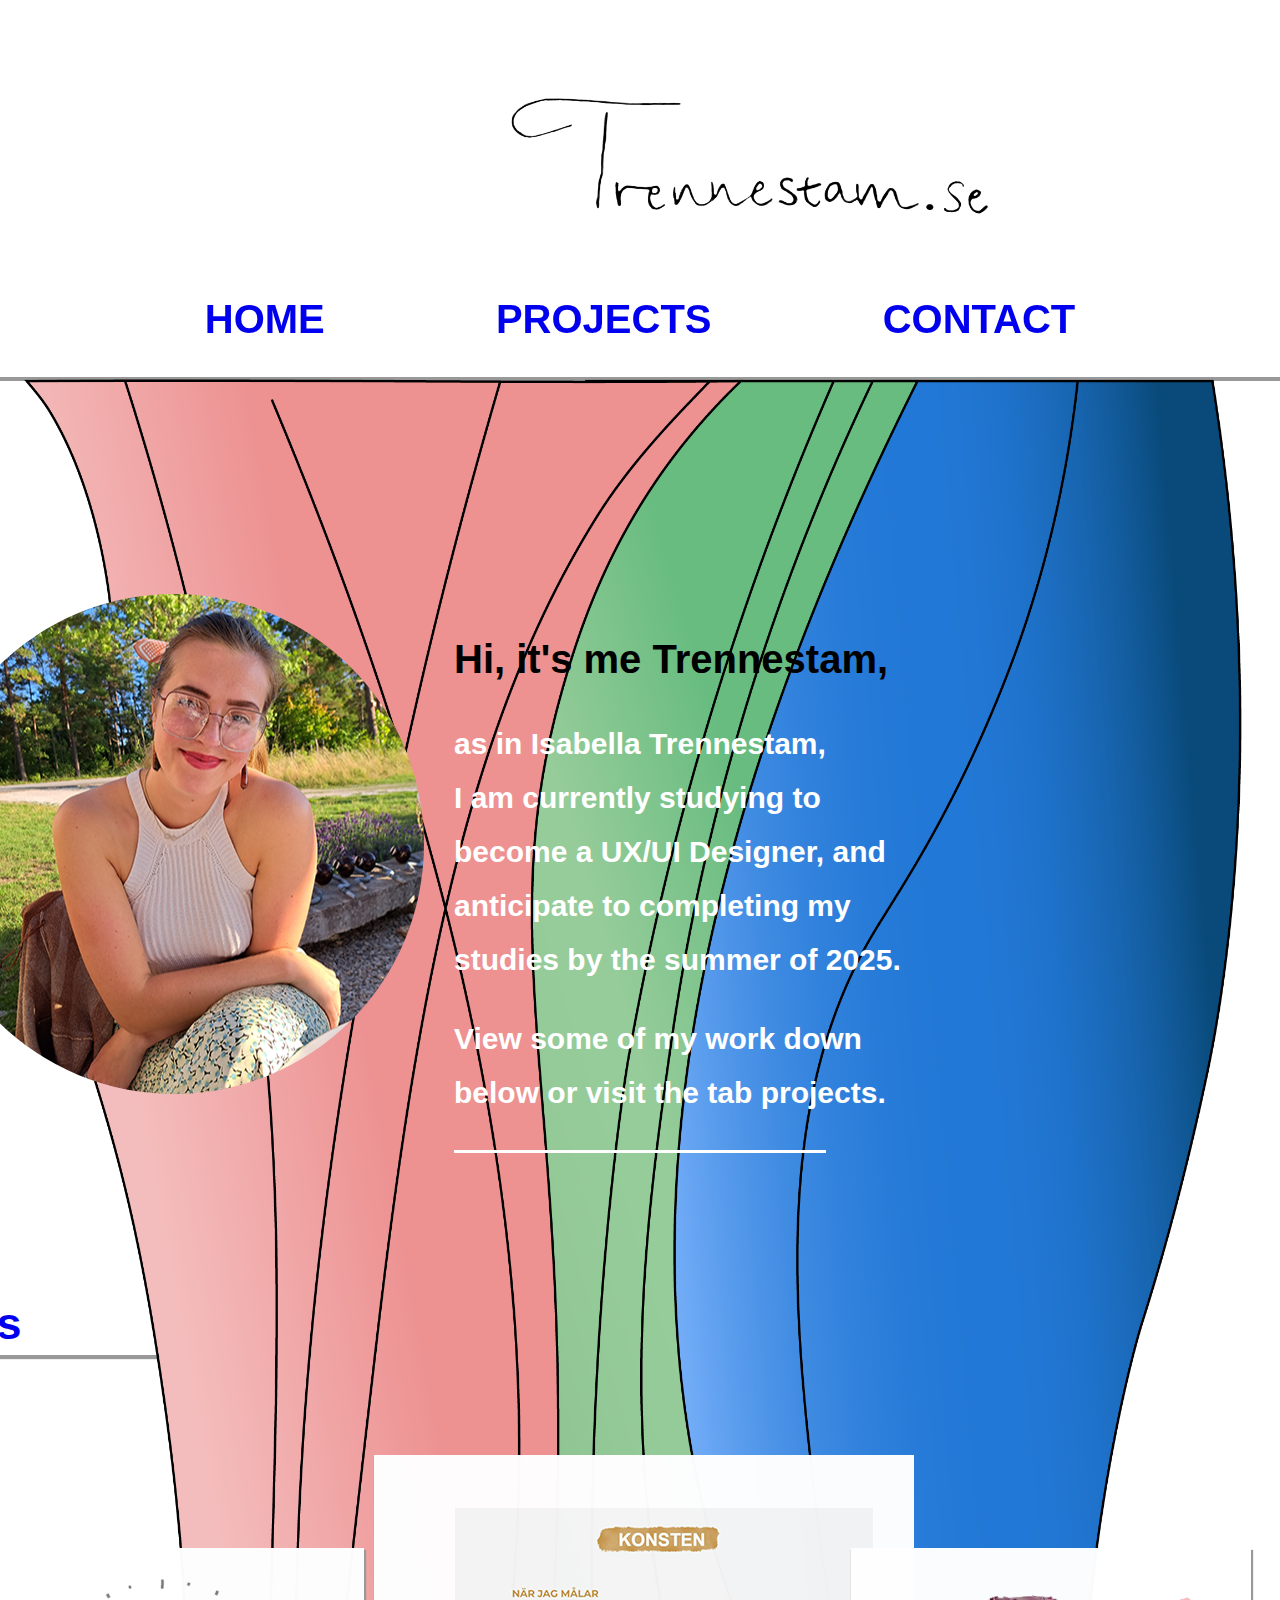
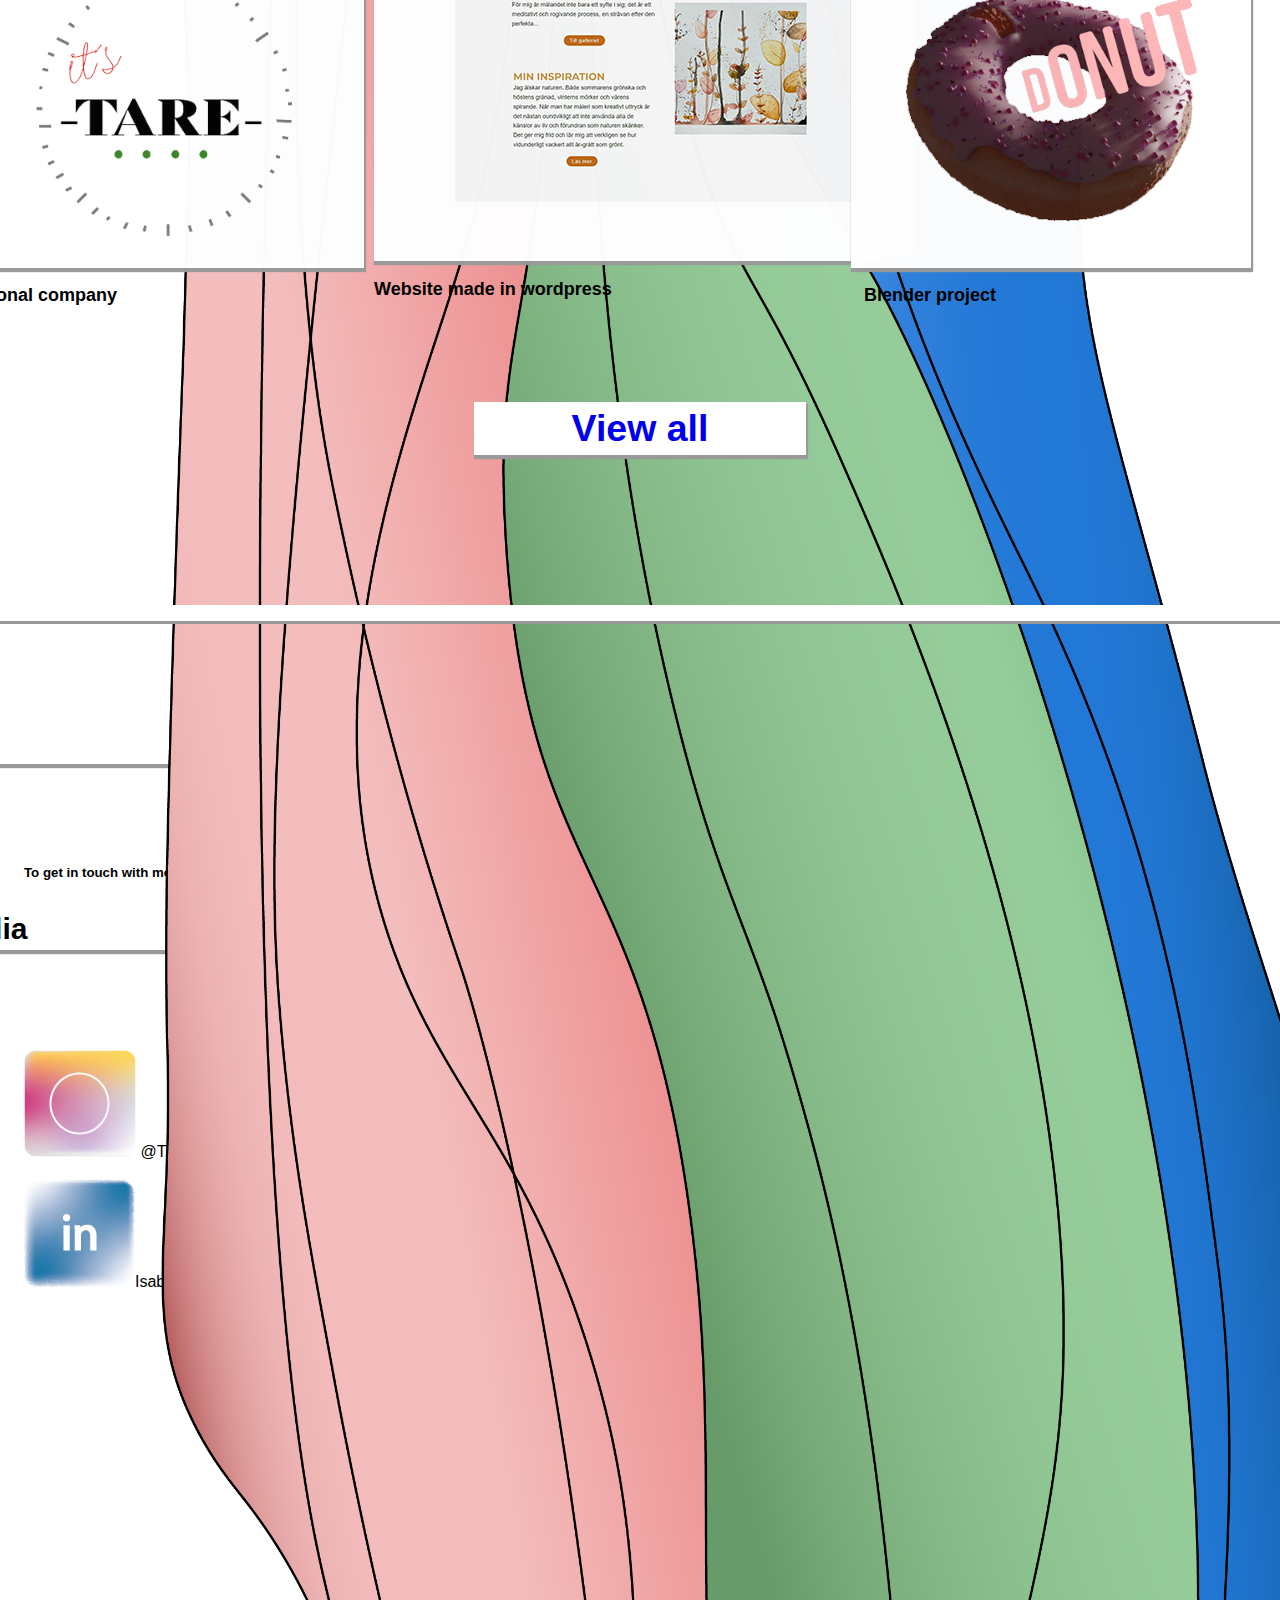
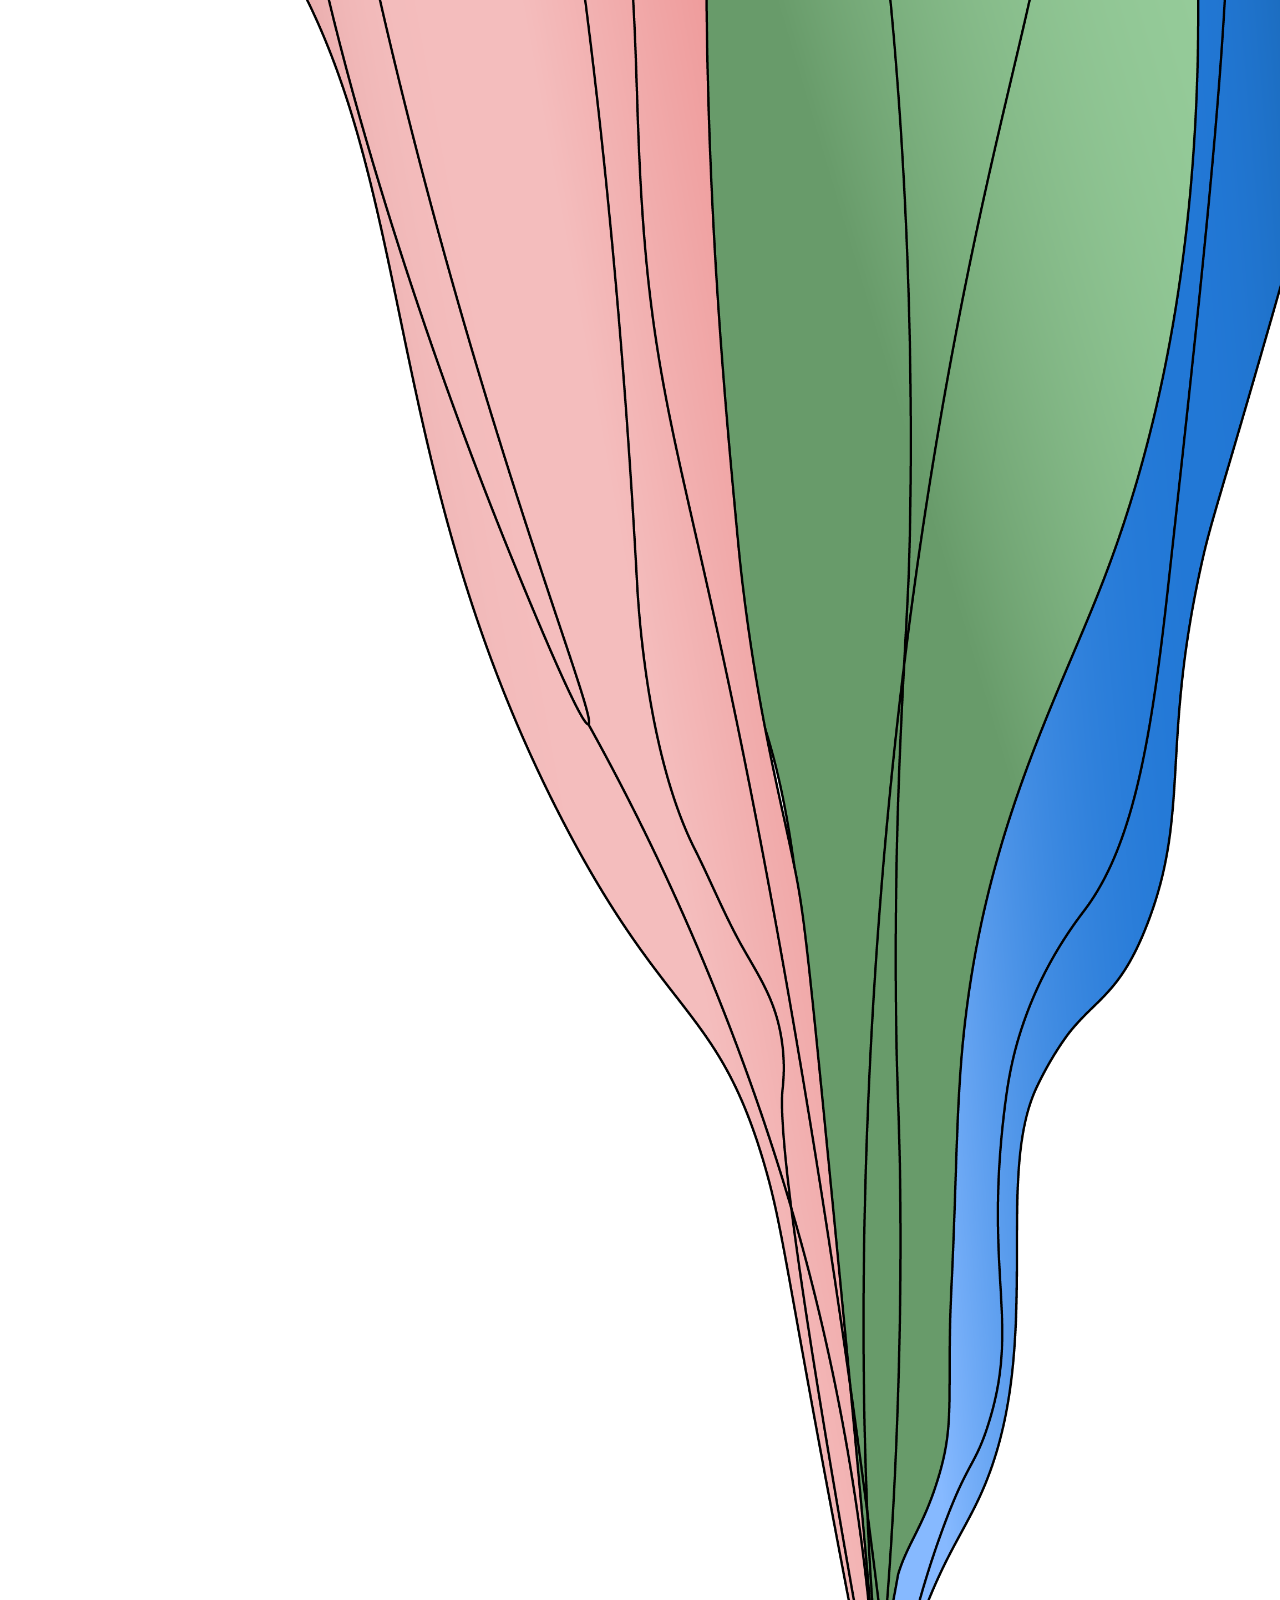
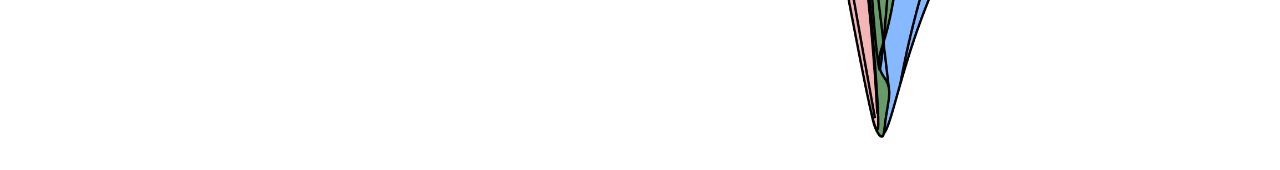
==== commit 1ae2babf: "hover pictures" ====
--- a/index.html
+++ b/index.html
@@ -32,23 +32,25 @@
         <div class="tab">
             <h2><a href="projects.html">Projects</a></h2>
         </div>
-        <div class="row">
-            <figure> <img class="img2" src="pictures/wordpress1.png" alt="picture of website made in wordpress">
-                <figcaption class="i2">Website made in wordpress</figcaption>
-            </figure>
-            <figure>
-                <img class="img1" src="pictures/tare1.png" alt="picture of logo from project Tare">
-                <figcaption class="i1">Fictonal company</figcaption>
-            </figure>
-            <figure>
+        <div class="img2">
+            <figure> <img src="pictures/wordpress1.png" alt="picture of website made in wordpress">
+        </div>
+        <figcaption class="i2">Website made in wordpress</figcaption>
+        </figure>
 
-                <img class="img3" src="pictures/donut1.png" alt="picture of donut made in blender">
-                <figcaption class="i3">Blender project</figcaption>
-            </figure>
-            <div class="tab3">
-                <h2 class="view"><a href="projects.html">View all</a></h2>
+        <figure>
+            <img class="img1" src="pictures/tare1.png" alt="picture of logo from project Tare">
+            <figcaption class="i1">Fictonal company</figcaption>
+        </figure>
+        <figure>
 
-            </div>
+            <img class="img3" src="pictures/donut1.png" alt="picture of donut made in blender">
+            <figcaption class="i3">Blender project</figcaption>
+        </figure>
+        <div class="tab3">
+            <h2 class="view"><a href="projects.html">View all</a></h2>
+
+
         </div>
         <div class="break2">
             <h6>-</h6>
--- a/main.css
+++ b/main.css
@@ -113,6 +113,7 @@
   z-index: -1;
   font-size: 30px;
   text-decoration: none;
+  margin-bottom: 100px;
 }
 .tab3 {
   position: inherit;
@@ -164,14 +165,28 @@
   box-shadow: 1px 3px 1px 1px #999;
   margin-left: -100px;
   margin-top: -370px;
+  opacity: 98%;
+}
+.img1:hover {
+  max-width: 410px;
+  box-shadow: 1px 4px 1px 1px #999;
+  margin-left: -110px;
+  margin-top: -380px;
 }
 .img2 {
   justify-content: center;
-  max-width: 600px;
-  background-color: #fff;
-  padding: 10px, 5px;
+  background-color: #fff;
+  max-width: 510px;
   box-shadow: 1px 3px 1px 1px #999;
   margin-left: 350px;
+  margin-top: 50px;
+  opacity: 98%;
+  margin-bottom: 0px;
+}
+.img2:hover {
+  box-shadow: 1px 4px 1px 1px #999;
+  width: 510px;
+  margin-left: 360px;
   margin-top: 50px;
 }
 .img3 {
@@ -179,9 +194,16 @@
   max-width: 400px;
   background-color: #fff;
   padding: 10px, 5px;
-  box-shadow: 1px 3px 1px 1px #584444;
+  box-shadow: 1px 3px 1px 1px #999;
   margin-top: -370px;
   margin-right: -35px;
+  opacity: 98%;
+}
+.img3:hover {
+  max-width: 410px;
+  box-shadow: 1px 4px 1px 1px #999;
+  margin-left: -110px;
+  margin-top: -380px;
 }
 .i1 {
   float: inline-start;
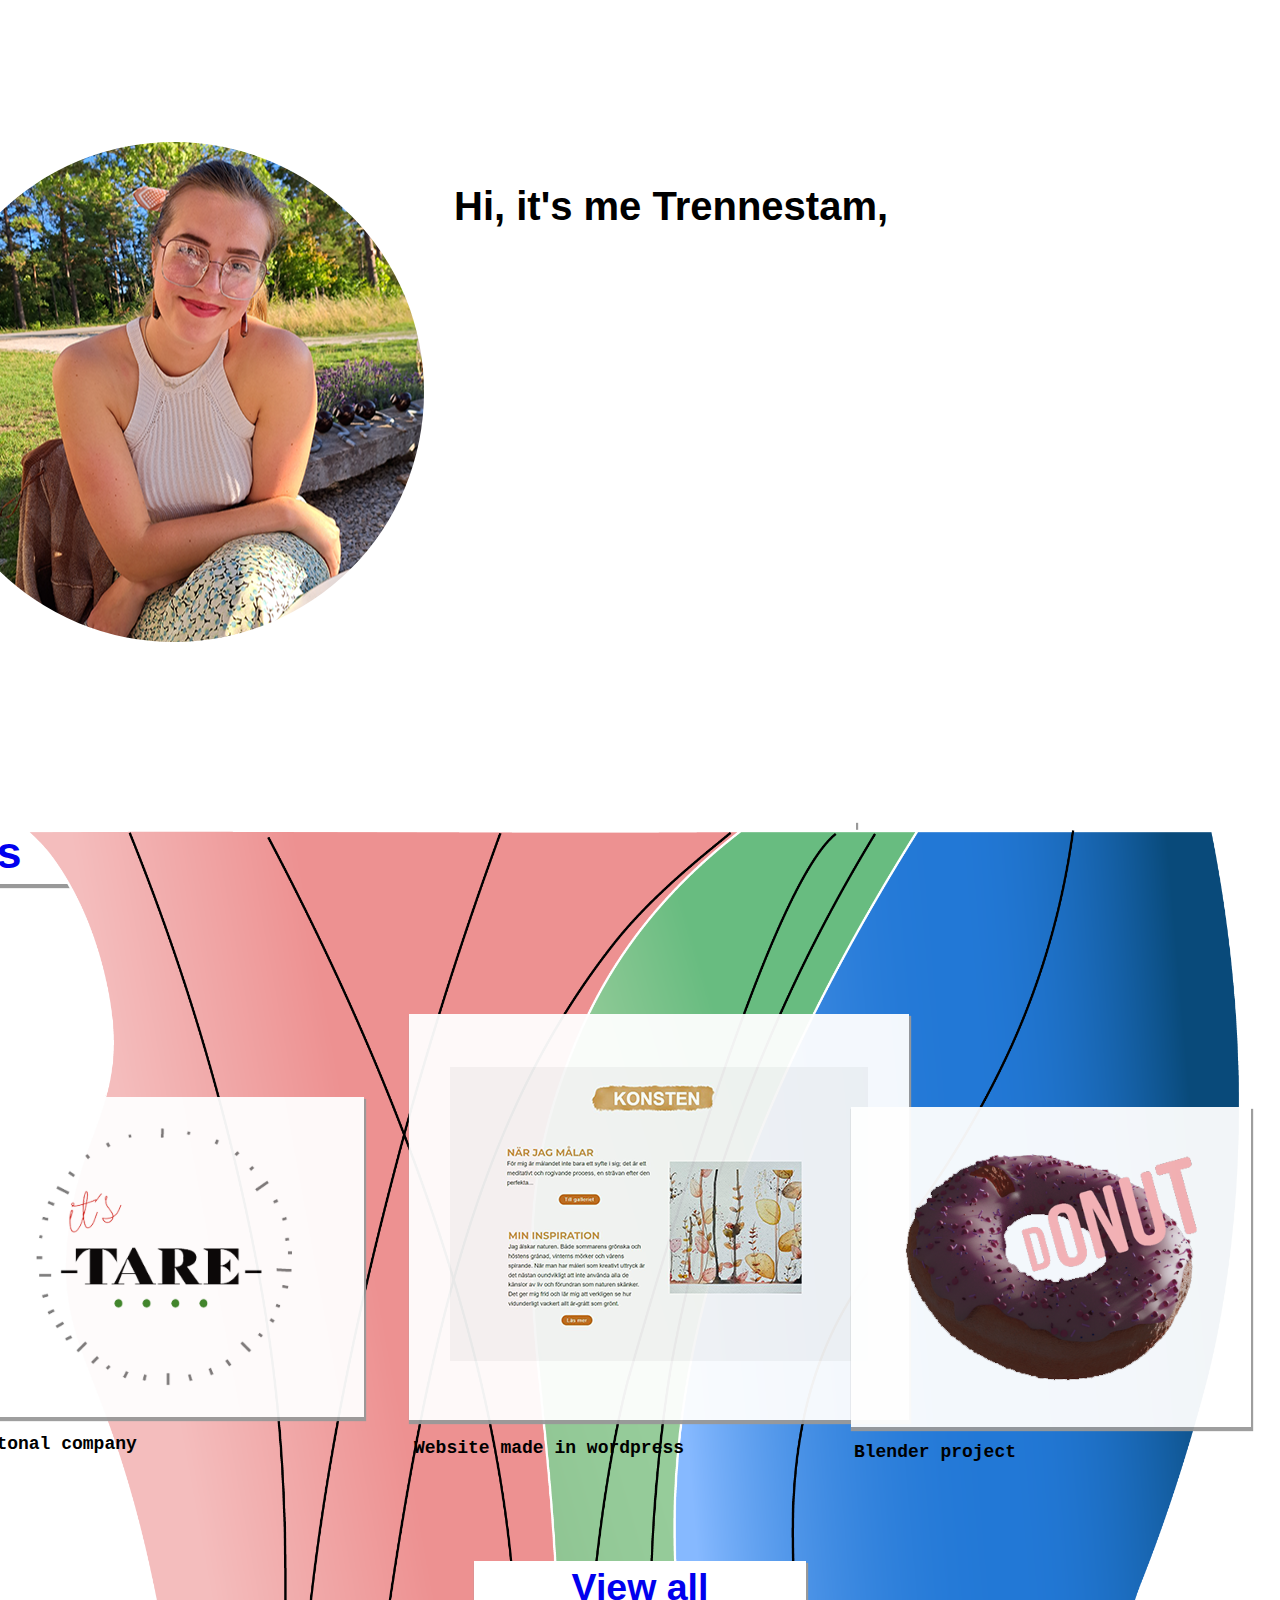
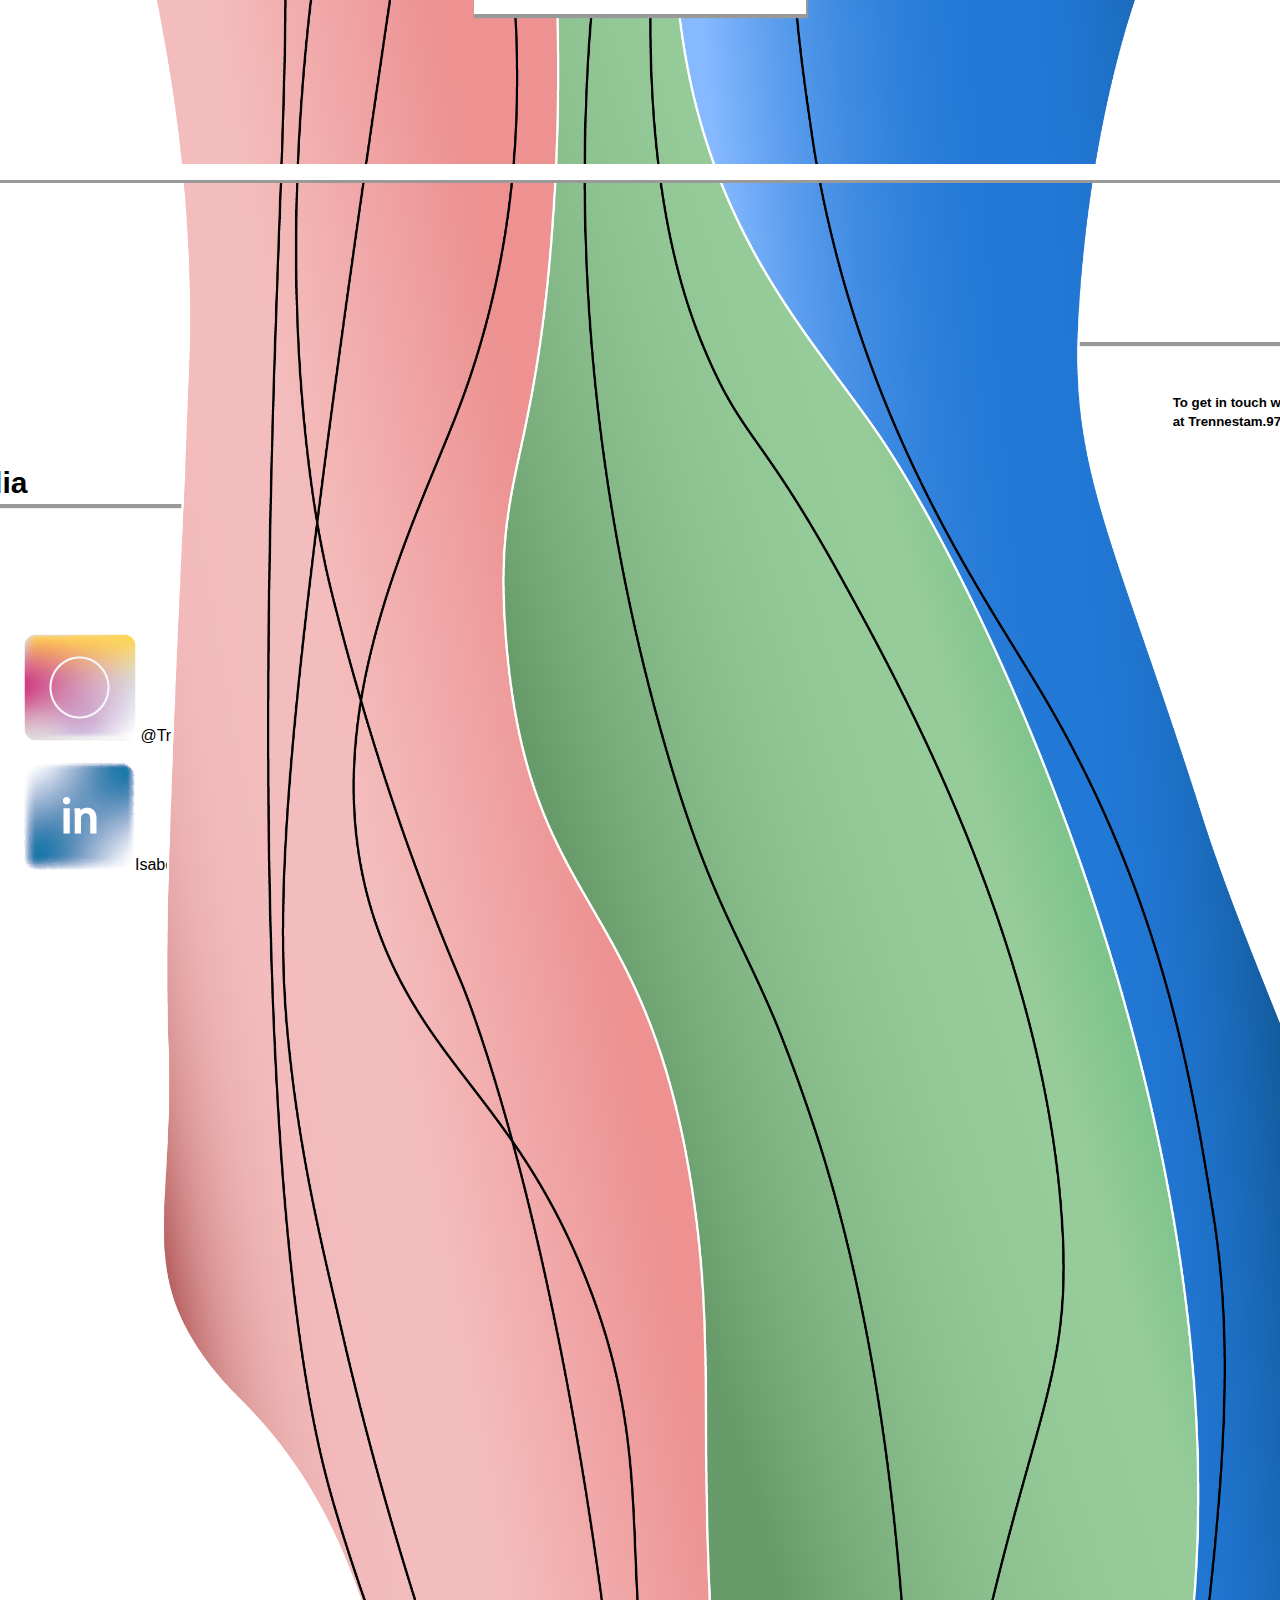
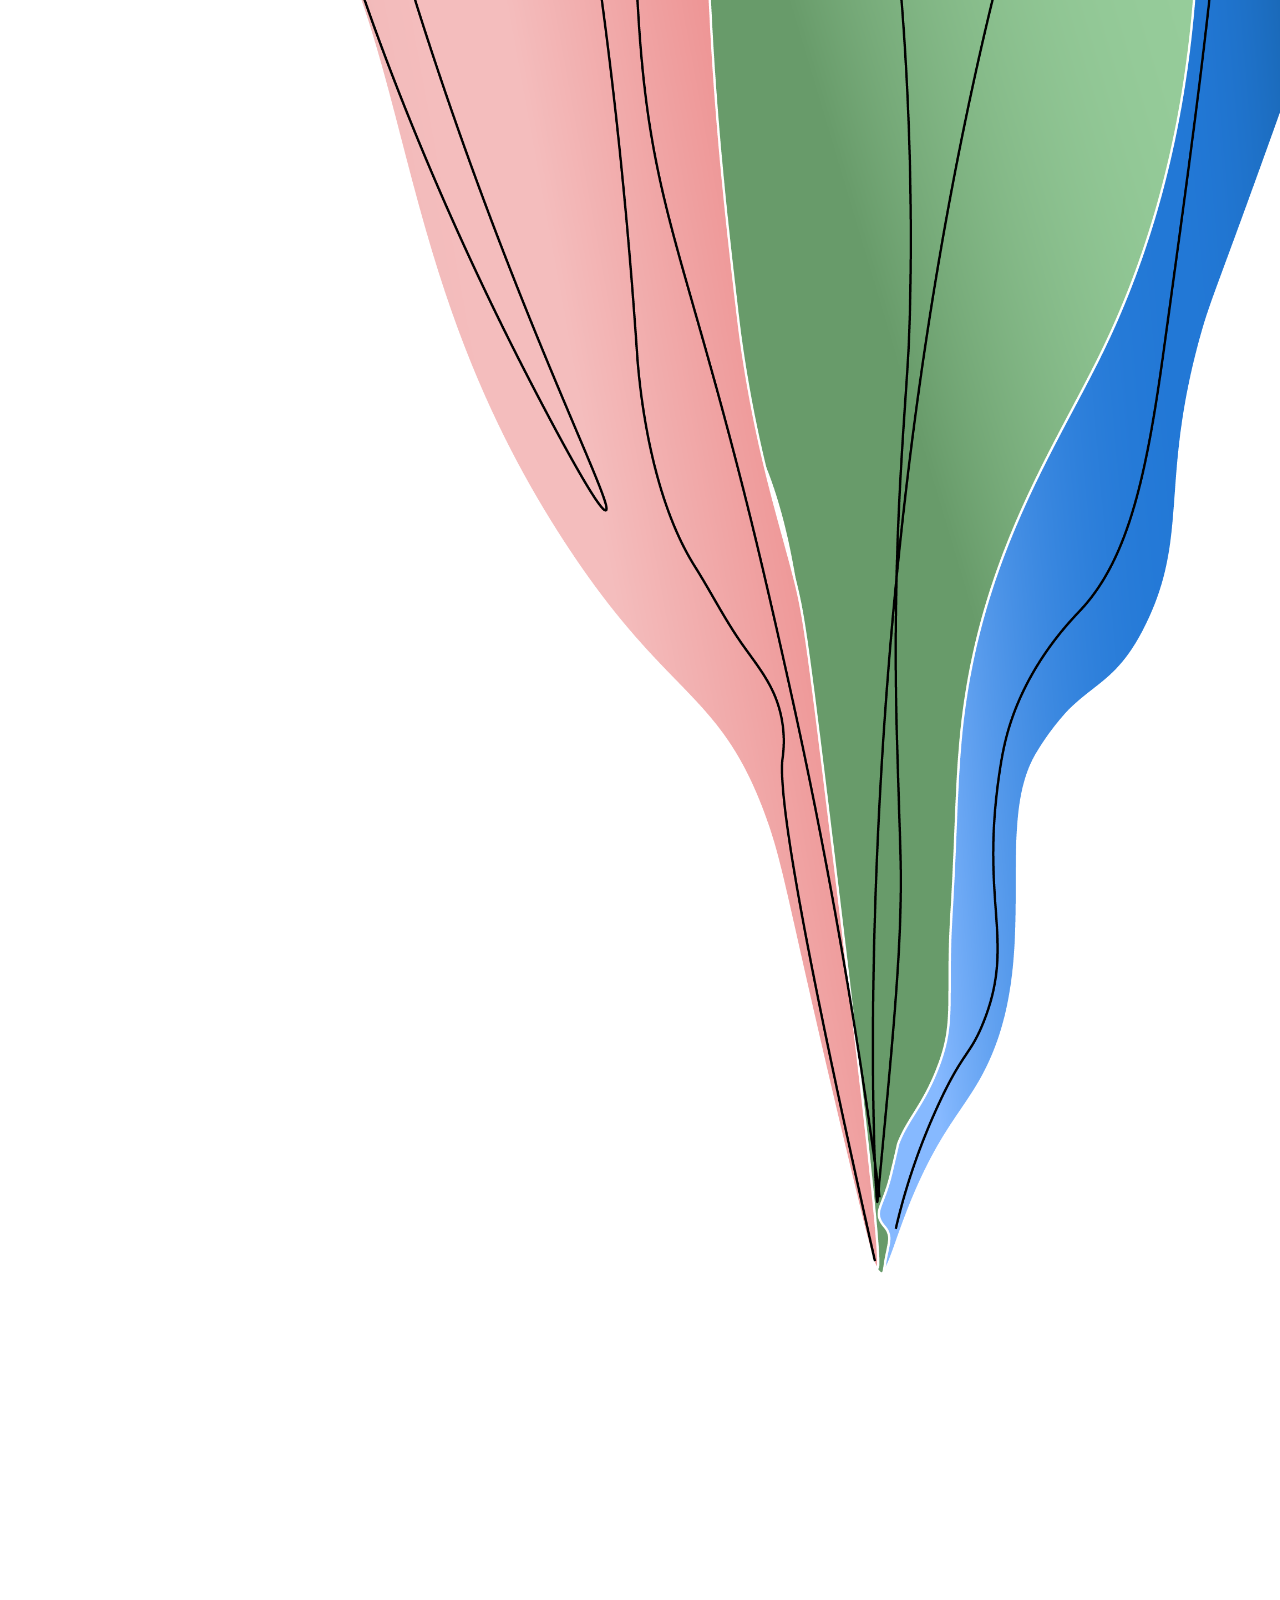
==== commit 530e231d: "picture working fine" ====
--- a/index.html
+++ b/index.html
@@ -19,7 +19,7 @@
         </nav>
     </header>
     <div class="container">
-        <img class="background" src="pictures/backround1.png" alt="backround">
+        <img class="background" src="pictures/vit.png" alt="backround">
         <img class="profile" src="pictures/jag.png" alt="Picture of Isabella Trennestam">
         <h1>Hi, it's me Trennestam,</h1>
         <h3>as in Isabella Trennestam,<br>
@@ -32,12 +32,10 @@
         <div class="tab">
             <h2><a href="projects.html">Projects</a></h2>
         </div>
-        <div class="img2">
-            <figure> <img src="pictures/wordpress1.png" alt="picture of website made in wordpress">
-        </div>
+        <figure class="img2"> <img src="pictures/wordpress1.png" alt="picture of website made in wordpress">
+
+        </figure>
         <figcaption class="i2">Website made in wordpress</figcaption>
-        </figure>
-
         <figure>
             <img class="img1" src="pictures/tare1.png" alt="picture of logo from project Tare">
             <figcaption class="i1">Fictonal company</figcaption>
@@ -56,8 +54,9 @@
             <h6>-</h6>
         </div>
         <footer>
-            <h2 class="tab">Contact</h2>
-            <h5> To get in touch with me send me a email at Trennestam.97@hotamil.com</h5>
+            <h2 class="tab1">Contact</h2>
+            <h5> To get in touch with me
+                send me a email<br> at Trennestam.97@hotamil.com</h5>
             <h2 class="tab">Social media</h2>
             <p><a href="https://www.instagram.com/trennestam/"><img src="pictures/instagram.png"
                         alt="instagram loggo"></a>
--- a/main.css
+++ b/main.css
@@ -17,8 +17,7 @@
   margin-left: auto;
   margin-right: auto;
   width: 500px;
-  margin-top: -40px;
-  margin-bottom: -40px;
+  margin-top: -500px;
   padding-right: 500px;
   padding-left: 500px;
   background-color: #fff;
@@ -67,7 +66,7 @@
   z-index: 2;
   border-radius: 50%;
   max-width: 500px;
-  margin-top: 150px;
+  margin-top: 160px;
   margin-left: -100px;
 }
 h1 {
@@ -104,16 +103,42 @@
   padding-left: 20px;
   margin-inline-end: 400px;
   margin-inline-start: -100px;
-  padding-top: 1px;
-  color: #000;
-  background-color: #fff;
-  padding-top: 1px;
+  padding-top: -1px;
+  color: #000;
+  background-color: #fff;
+  padding-top: -1px;
   box-shadow: 1px 3px 1px 1px #999;
   margin-left: -200px;
   z-index: -1;
   font-size: 30px;
   text-decoration: none;
-  margin-bottom: 100px;
+  margin-bottom: 130px;
+  margin-top: 120px;
+}
+.tab:hover {
+  box-shadow: 2px 4px 2px 2px #706f6f;
+  margin-left: -203px;
+}
+.tab1 {
+  padding-left: 780px;
+  margin-inline-end: 400px;
+  margin-inline-start: -100px;
+  padding-top: -1px;
+  color: #000;
+  background-color: #fff;
+  padding-top: -1px;
+  box-shadow: 1px 3px 1px 1px #999;
+  margin-right: -100px;
+  margin-left: 500px;
+  z-index: -1;
+  font-size: 30px;
+  text-decoration: none;
+  margin-bottom: 30px;
+  margin-top: 120px;
+}
+h5 {
+  float: inline-end;
+  margin-right: -170px;
 }
 .tab3 {
   position: inherit;
@@ -164,61 +189,58 @@
   margin-left: 100px;
   box-shadow: 1px 3px 1px 1px #999;
   margin-left: -100px;
-  margin-top: -370px;
-  opacity: 98%;
+  margin-top: -380px;
+  opacity: 95%;
 }
 .img1:hover {
-  max-width: 410px;
-  box-shadow: 1px 4px 1px 1px #999;
-  margin-left: -110px;
-  margin-top: -380px;
+  box-shadow: 2px 4px 2px 2px #706f6f;
+  opacity: 100%;
 }
 .img2 {
-  justify-content: center;
-  background-color: #fff;
-  max-width: 510px;
-  box-shadow: 1px 3px 1px 1px #999;
-  margin-left: 350px;
-  margin-top: 50px;
-  opacity: 98%;
-  margin-bottom: 0px;
+  position: relative;
+  background-color: #fff;
+  max-width: 520px;
+  width: 500px;
+  box-shadow: 1px 3px 1px 1px #999;
+  margin-left: 385px;
+  margin-top: 5px;
+  opacity: 95%;
 }
 .img2:hover {
-  box-shadow: 1px 4px 1px 1px #999;
-  width: 510px;
-  margin-left: 360px;
-  margin-top: 50px;
+  box-shadow: 2px 4px 2px 2px #706f6f;
+  opacity: 100%;
 }
 .img3 {
   float: right;
   max-width: 400px;
   background-color: #fff;
-  padding: 10px, 5px;
+
   box-shadow: 1px 3px 1px 1px #999;
   margin-top: -370px;
   margin-right: -35px;
-  opacity: 98%;
+  opacity: 95%;
 }
 .img3:hover {
-  max-width: 410px;
-  box-shadow: 1px 4px 1px 1px #999;
-  margin-left: -110px;
-  margin-top: -380px;
+  box-shadow: 2px 4px 2px 2px #706f6f;
+  opacity: 100%;
 }
 .i1 {
   float: inline-start;
-  margin-top: -35px;
+  margin-top: -45px;
   margin-left: -100px;
+  font-family: "Courier New", Courier, monospace;
 }
 .i2 {
-  justify-content: center;
-  margin-left: 350px;
-  margin-top: 5px;
+  position: relative;
+  margin-left: 390px;
+  margin-top: 10px;
+  font-family: "Courier New", Courier, monospace;
 }
 .i3 {
   float: right;
-  margin-right: 220px;
-  margin-top: -35px;
+  margin-right: 200px;
+  margin-top: -37px;
+  font-family: "Courier New", Courier, monospace;
 }
 figcaption {
   position: relative;
@@ -233,3 +255,7 @@
   box-shadow: 1px 3px 1px 1px #999;
   margin-top: 100px;
 }
+.view:hover {
+  box-shadow: 2px 4px 2px 2px #706f6f;
+  opacity: 100%;
+}
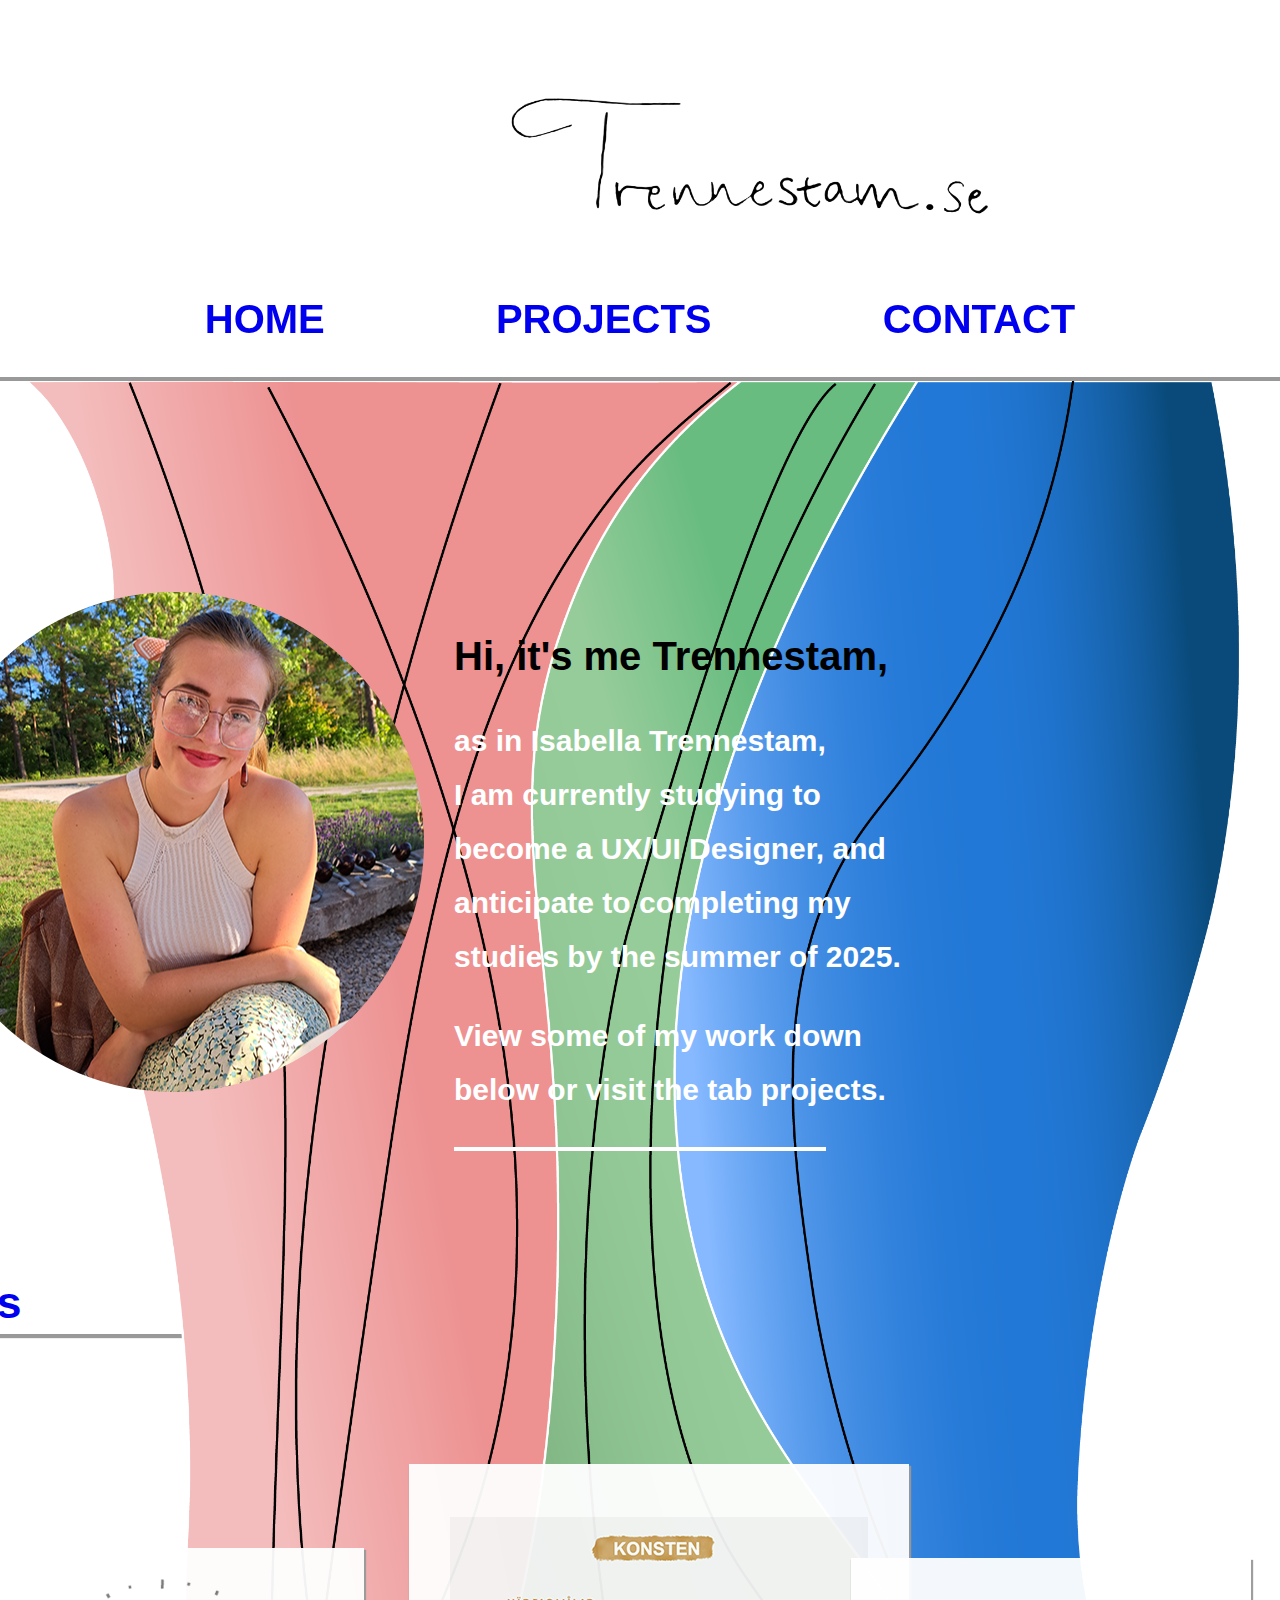
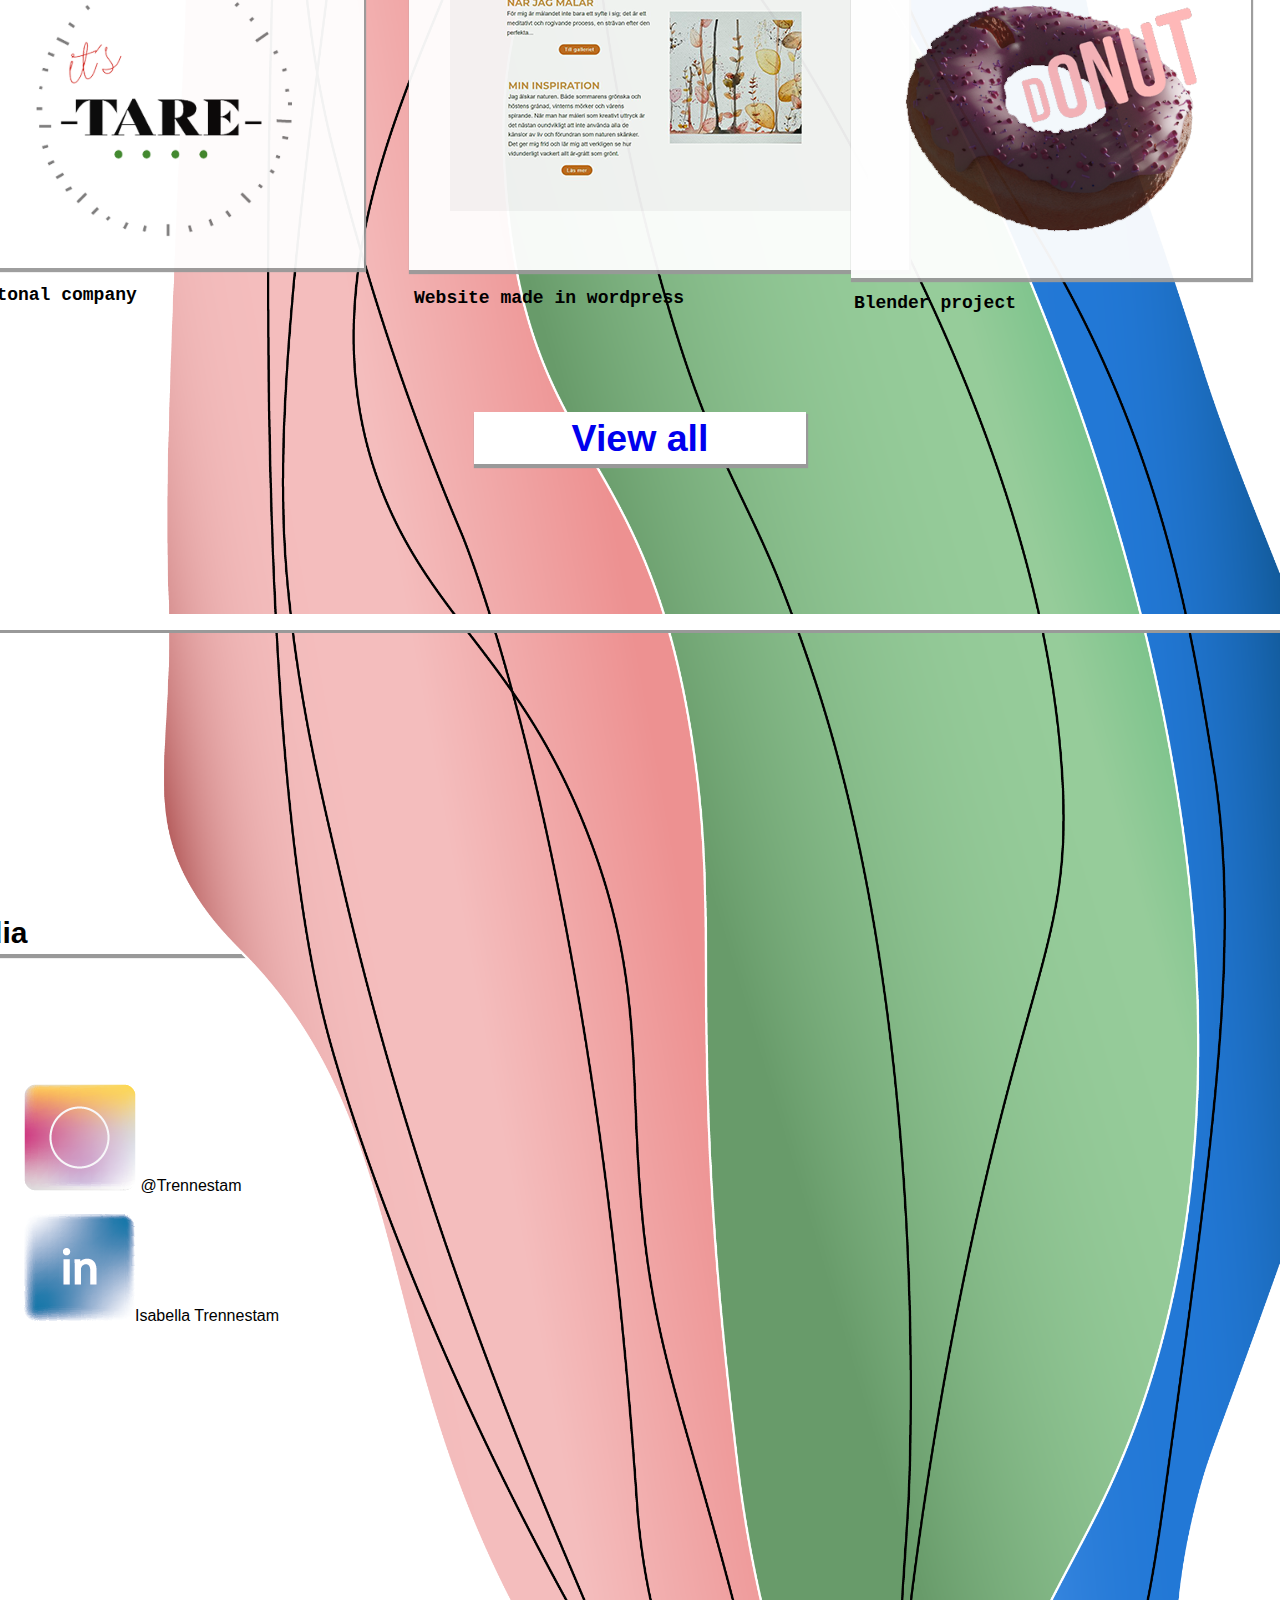
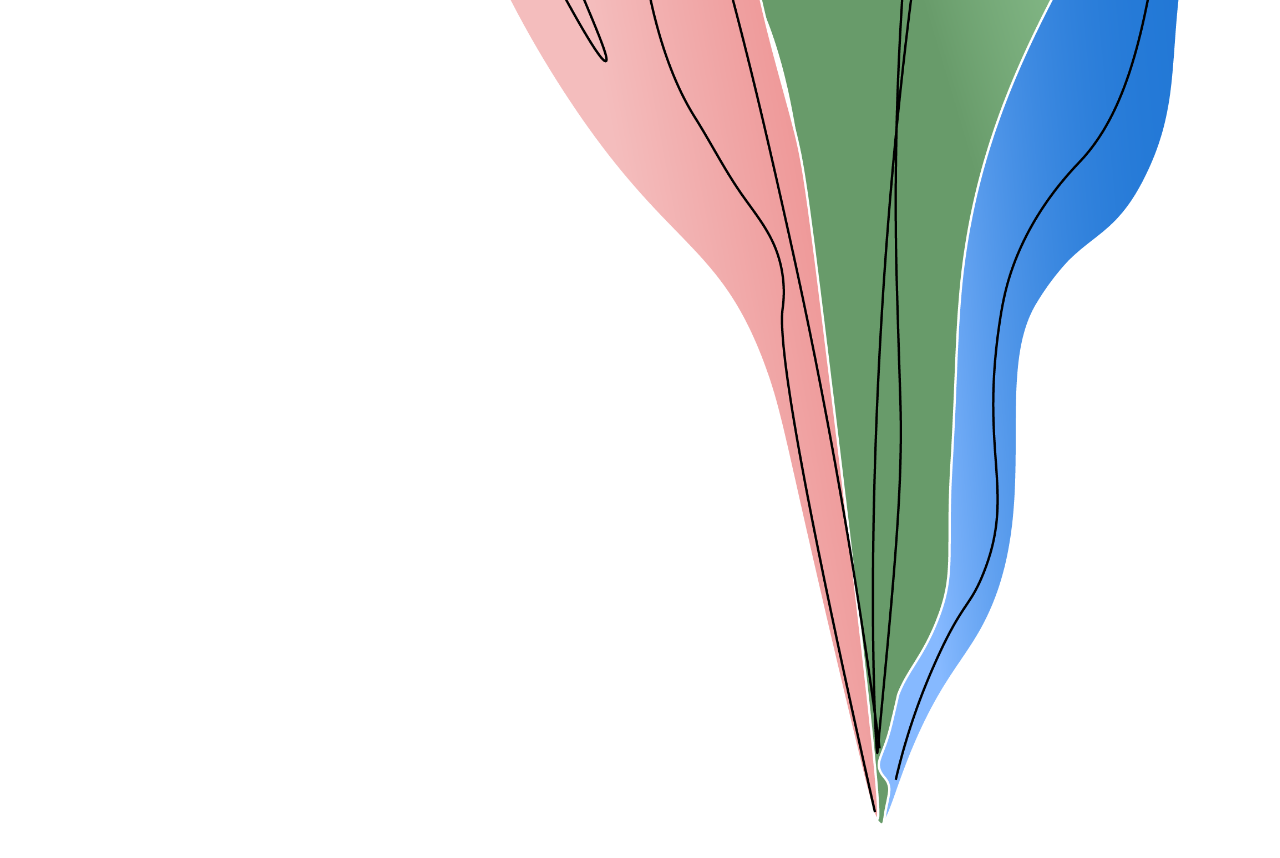
==== commit 294507b6: "new background" ====
--- a/index.html
+++ b/index.html
@@ -17,6 +17,7 @@
             <a class="link" href="projects.html">PROJECTS</a>
             <a class="link" href="contact.html">CONTACT</a>
         </nav>
+
     </header>
     <div class="container">
         <img class="background" src="pictures/vit.png" alt="backround">
--- a/main.css
+++ b/main.css
@@ -10,19 +10,22 @@
   position: relative;
   z-index: 0;
   width: 1350px;
-  margin-bottom: -4500px;
+  margin-bottom: -3600px;
 }
 .headerimg {
   display: block;
   margin-left: auto;
   margin-right: auto;
   width: 500px;
-  margin-top: -500px;
+  margin-top: -40px;
+  margin-bottom: -40px;
   padding-right: 500px;
   padding-left: 500px;
   background-color: #fff;
 }
 nav {
+  position: relative;
+  z-index: 1;
   background-color: #fff;
   padding: 30px;
   justify-content: center;
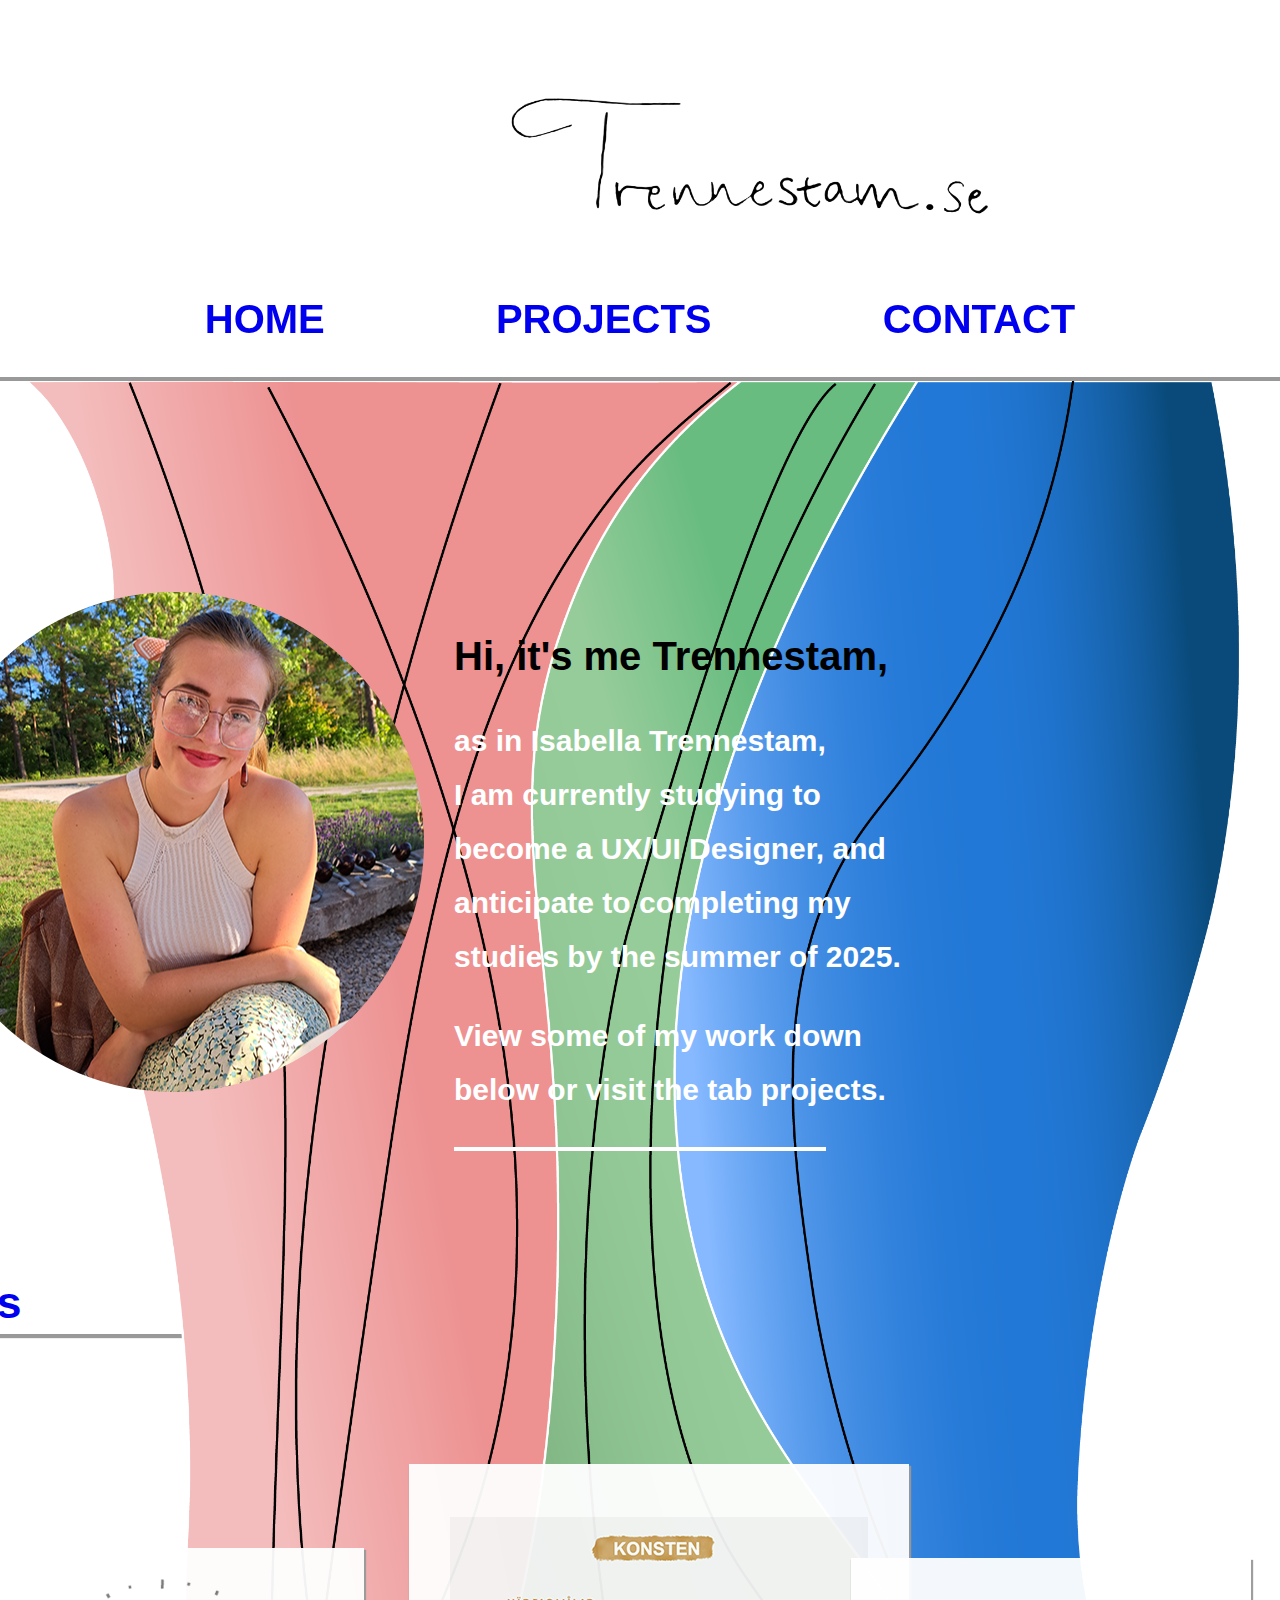
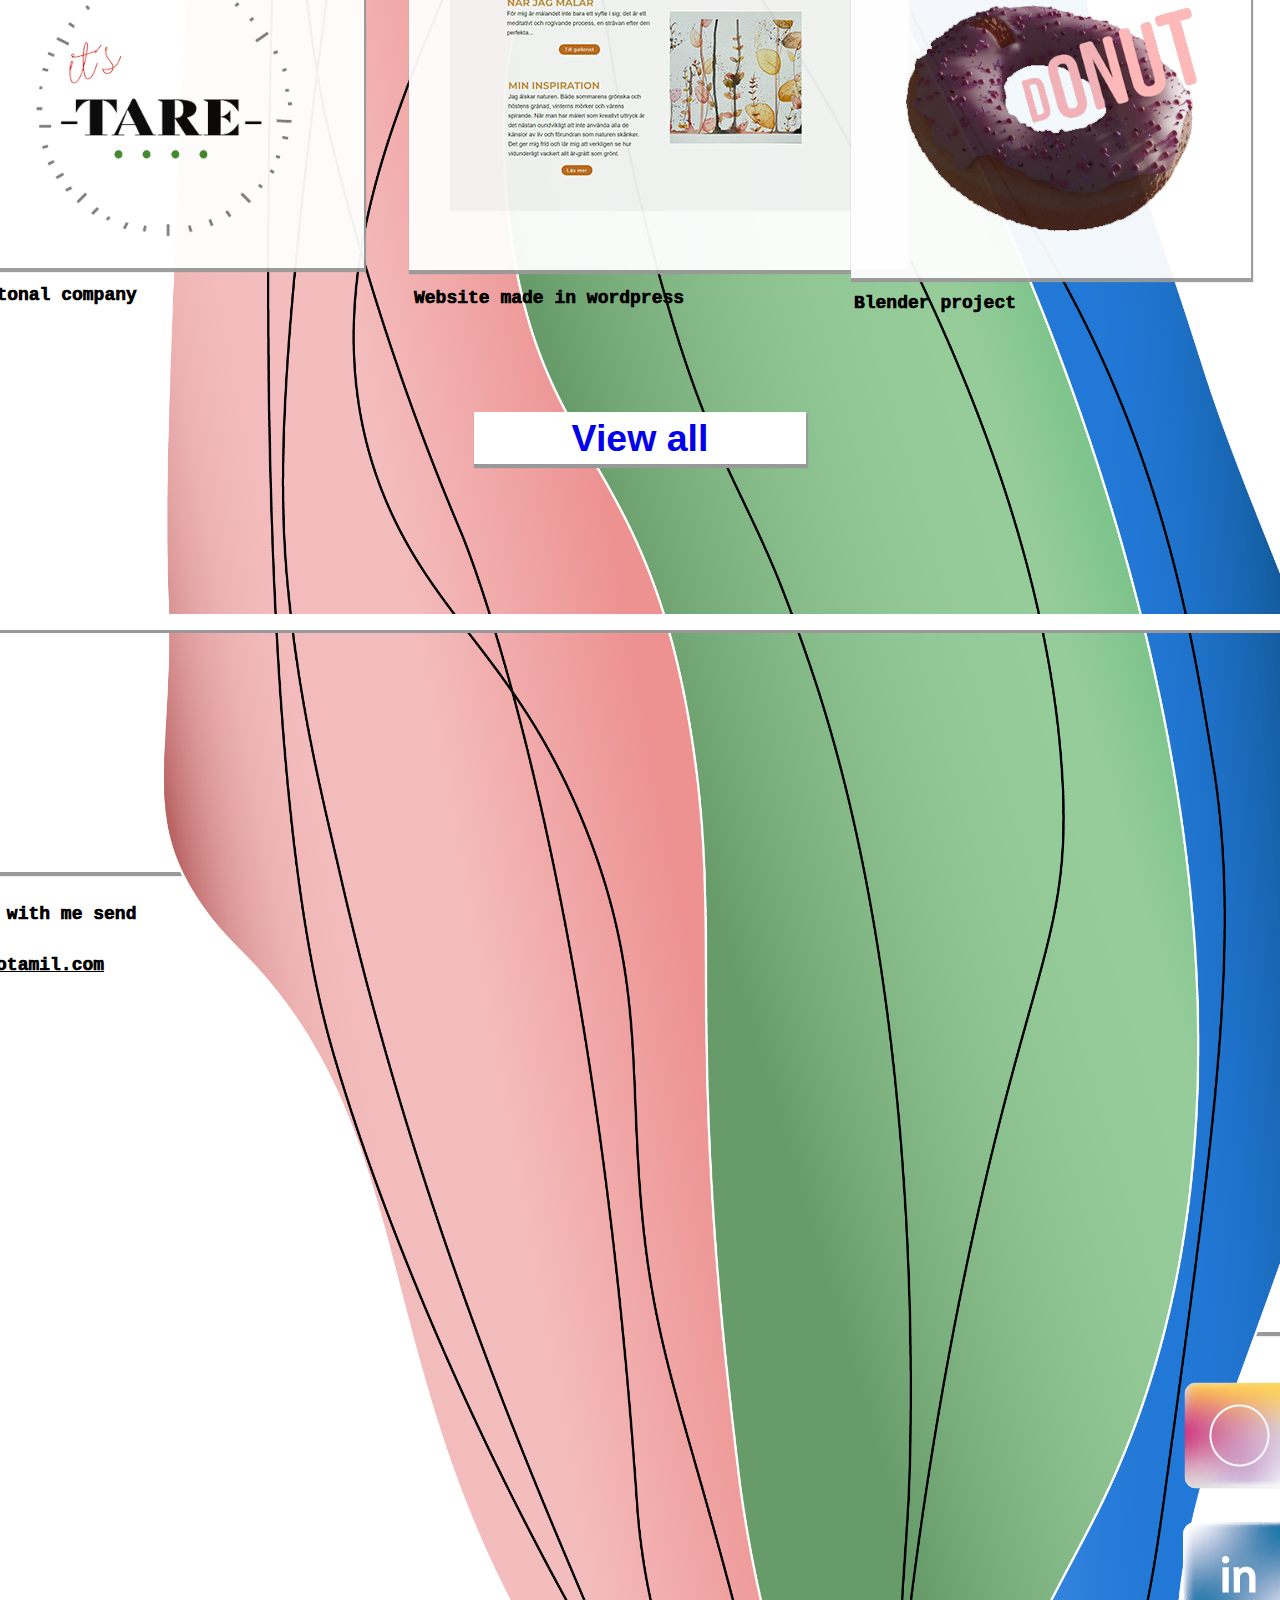
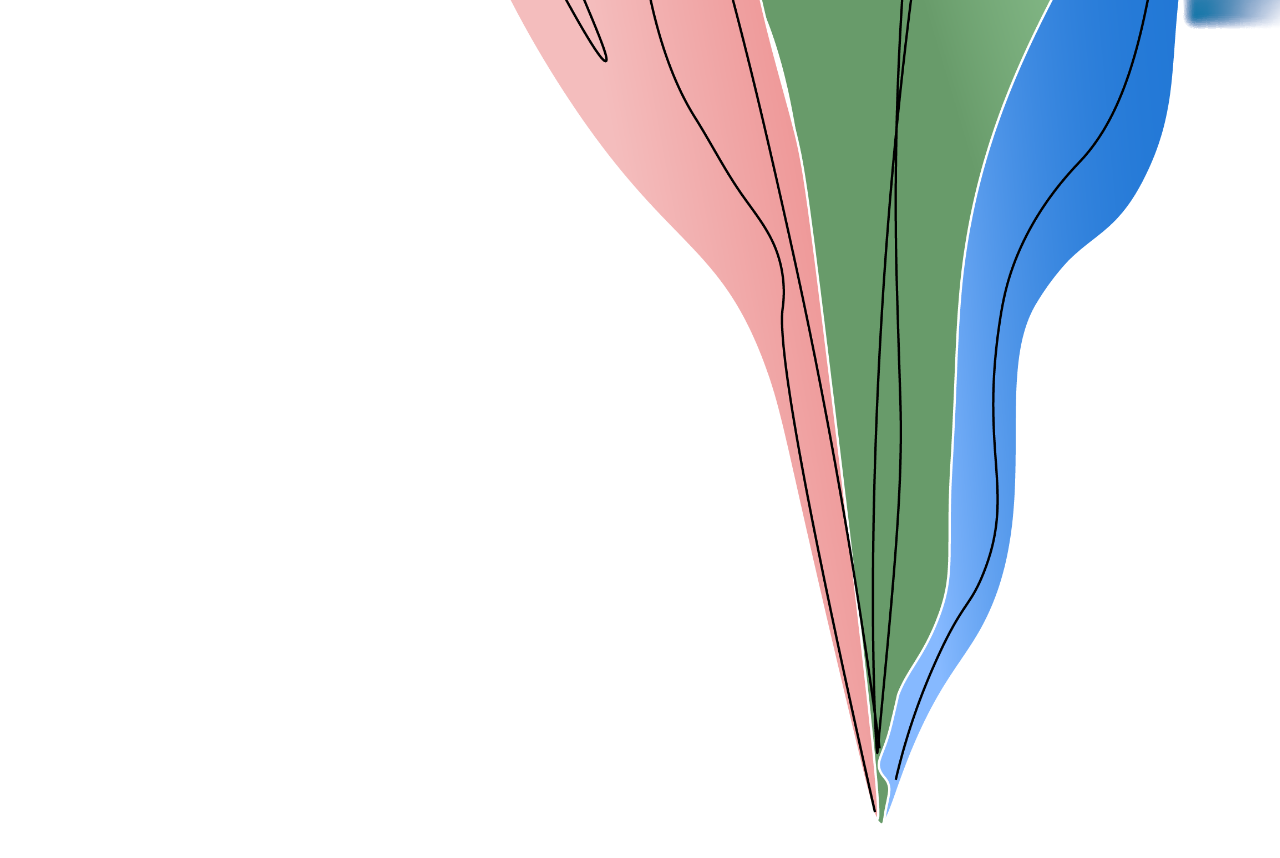
==== commit 7e0092e0: "footer done" ====
--- a/index.html
+++ b/index.html
@@ -55,15 +55,19 @@
             <h6>-</h6>
         </div>
         <footer>
-            <h2 class="tab1">Contact</h2>
-            <h5> To get in touch with me
-                send me a email<br> at Trennestam.97@hotamil.com</h5>
-            <h2 class="tab">Social media</h2>
-            <p><a href="https://www.instagram.com/trennestam/"><img src="pictures/instagram.png"
-                        alt="instagram loggo"></a>
-                @Trennestam</p>
-            <p><a href="https://www.linkedin.com/in/isabella-trennestam-46303a228/"><img src="pictures/linkedin.png"
-                        alt="linkedin loggo"></a>Isabella Trennestam</p>
+            <h2 class="tab2">Contact</h2>
+            <h5 class="contact"> To get in touch with me
+                send<br> me a email at <br>
+                <u>Trennestam.97@hotamil.com</u>
+            </h5>
+            <h2 class="tab1">Social media</h2>
+            <a class="gram" href="https://www.instagram.com/trennestam/"><img src="pictures/instagram.png"
+                    alt="instagram loggo"></a>
+            <p class="ins">@Trennestam</p>
+
+            <a class="gram2" href="https://www.linkedin.com/in/isabella-trennestam-46303a228/"><img
+                    src="pictures/linkedin.png" alt="linkedin loggo"></a>
+            <p class="in">Isabella <br> Trennestam</p>
         </footer>
     </div>
 </body>
--- a/main.css
+++ b/main.css
@@ -118,12 +118,8 @@
   margin-bottom: 130px;
   margin-top: 120px;
 }
-.tab:hover {
-  box-shadow: 2px 4px 2px 2px #706f6f;
-  margin-left: -203px;
-}
-.tab1 {
-  padding-left: 780px;
+.tab2 {
+  padding-left: 20px;
   margin-inline-end: 400px;
   margin-inline-start: -100px;
   padding-top: -1px;
@@ -131,18 +127,35 @@
   background-color: #fff;
   padding-top: -1px;
   box-shadow: 1px 3px 1px 1px #999;
-  margin-right: -100px;
+  margin-left: -200px;
+  z-index: -1;
+  font-size: 30px;
+  text-decoration: none;
+  margin-bottom: 30px;
+  margin-top: 200px;
+}
+.tab:hover {
+  box-shadow: 2px 4px 2px 2px #706f6f;
+  margin-left: -203px;
+}
+.tab1 {
+  padding-left: 830px;
+  margin-inline-end: 400px;
+  margin-inline-start: -100px;
+  padding-top: -1px;
+  color: #000;
+  background-color: #fff;
+  padding-top: -1px;
+  box-shadow: 1px 3px 1px 1px #999;
+  margin-right: -200px;
   margin-left: 500px;
   z-index: -1;
   font-size: 30px;
   text-decoration: none;
   margin-bottom: 30px;
-  margin-top: 120px;
-}
-h5 {
-  float: inline-end;
-  margin-right: -170px;
-}
+  margin-top: 270px;
+}
+
 .tab3 {
   position: inherit;
   z-index: 3;
@@ -232,18 +245,21 @@
   margin-top: -45px;
   margin-left: -100px;
   font-family: "Courier New", Courier, monospace;
+  font-weight: 1000;
 }
 .i2 {
   position: relative;
   margin-left: 390px;
   margin-top: 10px;
   font-family: "Courier New", Courier, monospace;
+  font-weight: 1000;
 }
 .i3 {
   float: right;
   margin-right: 200px;
   margin-top: -37px;
   font-family: "Courier New", Courier, monospace;
+  font-weight: 1000;
 }
 figcaption {
   position: relative;
@@ -262,3 +278,40 @@
   box-shadow: 2px 4px 2px 2px #706f6f;
   opacity: 100%;
 }
+.contact {
+  margin-left: -190px;
+  margin-bottom: 60px;
+  margin-top: 10px;
+  font-size: 18px;
+  font-family: "Courier New", Courier, monospace;
+  font-weight: 1000;
+}
+.gram {
+  float: inline-end;
+  margin-right: -40px;
+  font-size: 15px;
+  margin-top: 20px;
+  font-size: large;
+}
+.gram2 {
+  float: inline-end;
+  margin-right: -110px;
+  margin-top: 160px;
+  font-size: large;
+}
+.ins {
+  float: inline-end;
+  margin-right: -240px;
+  margin-top: 65px;
+  font-size: 18px;
+  font-family: "Courier New", Courier, monospace;
+  font-weight: 1000;
+}
+.in {
+  float: inline-end;
+  margin-right: -240px;
+  margin-top: 185px;
+  font-size: 18px;
+  font-family: "Courier New", Courier, monospace;
+  font-weight: 1000;
+}
